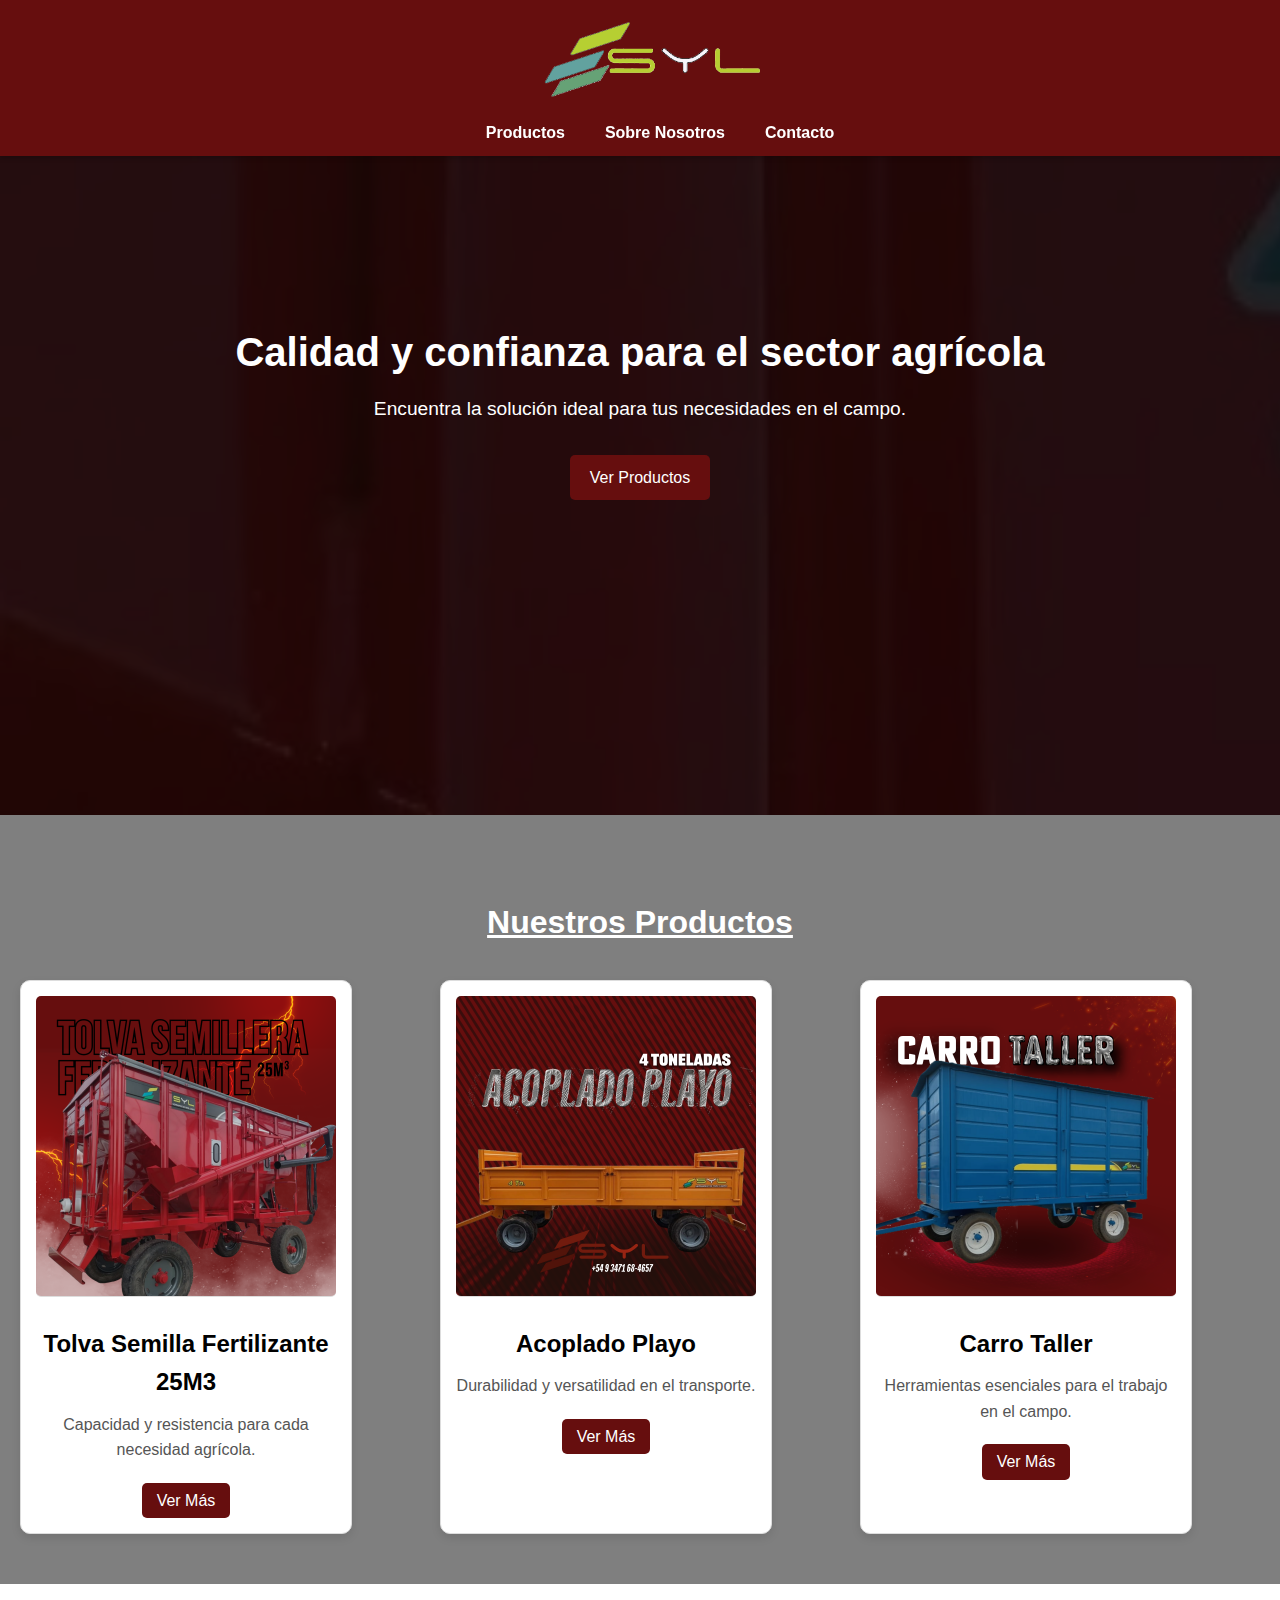
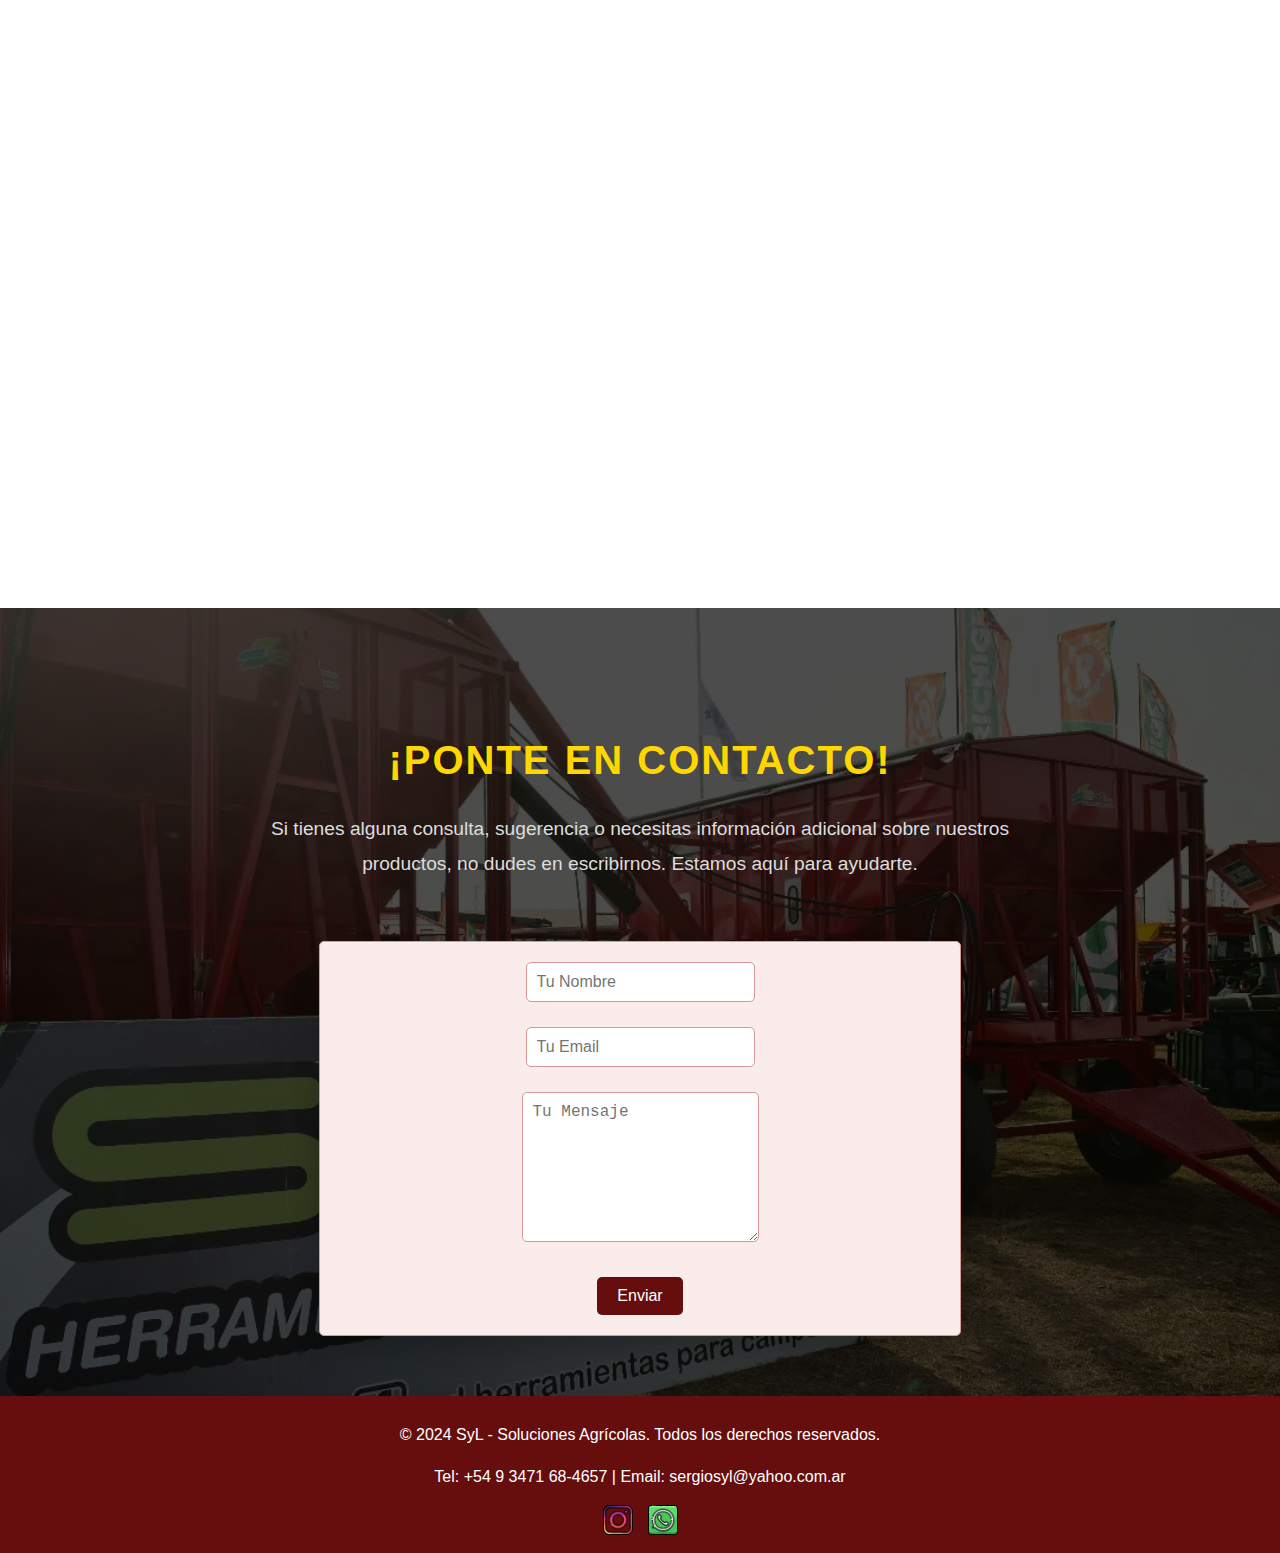
==== index.html @ 205b5274 "Subida inicial del proyecto SyL" ====
<!DOCTYPE html>
<html lang="es">
<head>
    <meta charset="UTF-8">
    <meta name="viewport" content="width=device-width, initial-scale=1.0">
    <meta name="description" content="SyL - Tolvas, acoplados e implementos agrícolas de calidad.">
    <title>SyL | Soluciones Agrícolas</title>
    <link rel="stylesheet" href="style.css">
    <script src="script.js"></script>
    <link href="https://fonts.googleapis.com/css2?family=Montserrat:wght@400;700&display=swap" rel="stylesheet">
    <link rel="icon" href="imagenes/logo sin eslogan updated.png">
</head>
<body>
    <header>
        <div class="logo">
            <img src="imagenes/logo sin eslogan updated.png " alt="Logo SyL">
            
        </div>
        <nav>
            <ul class="menu">
                <li><a href="#productos">Productos</a></li>
                <li><a href="#nosotros">Sobre Nosotros</a></li>
                <li><a href="#contacto">Contacto</a></li>
            </ul>
        </nav>
    </header>

    <main>
        <section class="hero">
            <div class="carousel">
                <div class="slide slide-1">
                    <img src="imagenes/447858697_2204219736592782_1710510644038111991_n.jpg" alt="Foto 1">
                </div>
                <div class="slide slide-2">
                    <img src="imagenes/447855898_2204219739926115_9024098357571400295_n.jpg" alt="Foto 2">
                </div>
                <div class="slide slide-3">
                    <img src="imagenes/447999689_2205602256454530_844255208107721396_n.jpg" alt="Foto 3">
                </div>
                <div class="slide slide-1">
                    <img src="imagenes/447858540_2204219733259449_5835948154978081371_n.jpg" alt="Foto 1">
                </div>
            </div>
            <div class="hero-text">
                <h2>Calidad y confianza para el sector agrícola</h2>
                <p>Encuentra la solución ideal para tus necesidades en el campo.</p>
                <a href="#productos" class="btn">Ver Productos</a>
            </div>
        </section>

        <section id="productos" class="productos">
            <h3>Nuestros Productos</h3>
            <div id="productos-grid"></div>
        </section>
        
        

        <section id="nosotros" class="sobre-nosotros">
            <div class="contenido">
                <div class="texto">
                    <h3>Sobre Nosotros</h3>
                    <p>
                        En <span class="highlight">SyL</span>, nos dedicamos a ofrecer 
                        <span class="highlight">maquinaria agrícola</span> de la más alta calidad 
                        para <span class="highlight">potenciar</span> la 
                        <span class="highlight">productividad</span> en el campo. Con años de 
                        <span class="highlight">experiencia</span> y un enfoque en la 
                        <span class="highlight">innovación</span>, somos aliados confiables para 
                        <span class="highlight">productores</span> de todo el país.
                    </p>
                </div>
                <div class="imagen">
                    <img src="imagenes/Sin título (10).png" alt="Equipo SyL">
                </div>
            </div>
        </section>
        
        
        

        <section id="contacto" class="contacto">
            <div class="texto">
                <h3>¡Ponte en Contacto!</h3>
                <p>
                    Si tienes alguna consulta, sugerencia o necesitas información adicional sobre nuestros 
                    productos, no dudes en escribirnos. Estamos aquí para ayudarte.
                </p>
            </div>
            <form action="#" method="post">
                <div class="input-group">
                    <input type="text" name="nombre" placeholder="Tu Nombre" required>
                </div>
                <div class="input-group">
                    <input type="email" name="email" placeholder="Tu Email" required>
                </div>
                <div class="input-group">
                    <textarea name="mensaje" placeholder="Tu Mensaje" required></textarea>
                </div>
                <button type="submit" class="btn">Enviar</button>
            </form>
        </section>
        
        
        
    </main>

    <footer>
        <p>© 2024 SyL - Soluciones Agrícolas. Todos los derechos reservados.</p>
        <p>Tel: +54 9 3471 68-4657 | Email: sergiosyl@yahoo.com.ar</p>
        <div class="social-icons">
            <a href="https://www.instagram.com/syl.implementos/" target="_blank" aria-label="Instagram">
                <img src="imagenes/instagram.png" alt="Instagram">
            </a>
            <a href="https://wa.link/dcjn58" target="_blank" aria-label="WhatsApp">
                <img src="imagenes/whatsapp.png" alt="WhatsApp">
            </a>
        </div>
    </footer>
    

    <script src="script.js"></script>
</body>
</html>
---- style.css ----
body {
    font-family: Arial, sans-serif;
    margin: 0;
    padding: 0;
    line-height: 1.6;
}

header {
    background-color: #2e7d32;
    color: white;
    display: flex;
    justify-content: space-between;
    align-items: center;
    padding: 10px 20px;
    position: fixed;
    top: 0;
    width: 100%;
    z-index: 1000;
    box-shadow: 0 2px 5px rgba(0, 0, 0, 0.2);
}

header .logo h1 {
    margin: 0;
    font-size: 1.8rem;
}

header nav ul {
    list-style: none;
    margin: 0;
    padding: 0;
    display: flex;
}

header nav ul li {
    margin: 0 10px;
}

header nav ul li a {
    color: white;
    text-decoration: none;
    font-weight: bold;
}

.hero {
    background: url('images/hero.jpg') no-repeat center center/cover;
    height: 80vh;
    color: white;
    display: flex;
    align-items: center;
    justify-content: center;
    text-align: center;
    padding: 0 20px;
}

.hero h2 {
    font-size: 2.5rem;
    color: black;
}

.hero p {
    font-size: 1.2rem;
    margin: 10px 0;
    color: black;
}

.btn {
    display: inline-block;
    padding: 10px 20px;
    background: #4caf50;
    color: white;
    text-decoration: none;
    border-radius: 5px;
    margin-top: 10px;
}

.productos, .sobre-nosotros, .contacto {
    padding: 50px 20px;
    text-align: center;
}

.productos-grid {
    display: flex;
    gap: 20px;
    flex-wrap: wrap;
    justify-content: center;
}

.producto {
    flex: 1;
    max-width: 300px;
    text-align: center;
}

footer {
    background-color: #1b5e20;
    color: white;
    text-align: center;
    padding: 10px 0;
}


@keyframes fadeIn {
    from {
        opacity: 0;
        transform: translateY(20px);
    }
    to {
        opacity: 1;
        transform: translateY(0);
    }
}

@keyframes pulse {
    0%, 100% {
        box-shadow: 0 0 0 rgba(0, 0, 0, 0);
    }
    50% {
        box-shadow: 0 0 15px rgba(0, 255, 0, 0.5);
    }
}


header {
    background-color: #2e7d32;
    color: white;
    display: flex;
    justify-content: space-between;
    align-items: center;
    padding: 10px 20px;
    position: fixed;
    top: 0;
    width: 100%;
    z-index: 1000;
    box-shadow: 0 2px 5px rgba(0, 0, 0, 0.2);
    animation: fadeIn 1s ease-in-out;
}


.hero h2 {
    animation: fadeIn 1.5s ease-in-out;
    
}


.btn {
    display: inline-block;
    padding: 10px 20px;
    background: #4caf50;
    color: white;
    text-decoration: none;
    border-radius: 5px;
    margin-top: 10px;
    transition: transform 0.3s ease, background-color 0.3s ease;
}

.btn:hover {
    background: #388e3c;
    transform: scale(1.1);
}


.producto {
    flex: 1;
    max-width: 300px;
    text-align: center;
    transition: transform 0.3s ease, box-shadow 0.3s ease;
}

.producto:hover {
    transform: scale(1.05);
    box-shadow: 0 5px 15px rgba(255, 255, 255, 0.2);
}


form input, form textarea {
    transition: box-shadow 0.3s ease;
}

form input:focus, form textarea:focus {
    box-shadow: 0 0 10px #fc0000;
    outline: none;
}

body {
    max-width: 100%;
    overflow-x: hidden;
}


@media (max-width: 768px) {
    header {
        flex-direction: column;
        padding: 20px;
    }

    header nav ul {
        flex-direction: column;
        align-items: center;
    }

    header nav ul li {
        margin: 5px 0;
    }

    .hero {
        height: 60vh;
        padding: 20px;
    }

    .hero h2 {
        font-size: 1.8rem;
    }

    .productos-grid {
        flex-direction: column;
        gap: 20px;
    }

    .producto {
        max-width: 90%;
        margin: 0 auto;
    }

    form input, form textarea {
        width: 100%;
    }
}


@media (max-width: 480px) {
    header {
        padding: 10px;
    }

    header .logo h1 {
        font-size: 1.5rem;
    }

    .hero h2 {
        font-size: 1.5rem;
    }

    .btn {
        font-size: 0.9rem;
        padding: 8px 15px;
    }

    footer {
        font-size: 0.8rem;
    }
}

.menu-toggle {
    display: none;
    background: none;
    border: none;
    color: white;
    font-size: 1.5rem;
    cursor: pointer;
    position: absolute;
    right: 20px;
    top: 15px;
    z-index: 1001;
}


nav ul.menu {
    display: flex;
    list-style: none;
    padding: 0;
    margin: 0;
}

@media (max-width: 768px) {
    .menu-toggle {
        display: block;
    }

    nav ul.menu {
        display: none;
        flex-direction: column;
        position: absolute;
        top: 60px;
        right: 20px;
        background-color: #2e7d32;
        border-radius: 8px;
        box-shadow: 0 4px 6px rgba(0, 0, 0, 0.2);
        padding: 10px;
        width: 200px;
        z-index: 1000;
    }

    nav ul.menu li {
        margin: 10px 0;
    }

    nav ul.menu a {
        color: white;
        text-decoration: none;
        font-weight: bold;
    }

    nav ul.menu.show {
        display: flex;
    }
}

header {
    background-color: #2e7d32;
    color: white;
    display: flex;
    justify-content: space-between;
    align-items: center;
    padding: 10px 20px;
    position: fixed;
    top: 0;
    width: 100%;
    z-index: 1000;
}


.menu-toggle {
    display: none;
    background: none;
    border: none;
    color: white;
    font-size: 1.8rem;
    cursor: pointer;
    position: absolute;
    right: 20px;
    top: 15px;
    z-index: 1001;
}


nav ul.menu {
    display: flex;
    list-style: none;
    padding: 0;
    margin: 0;
}

nav ul.menu li {
    margin: 0 15px;
}

nav ul.menu a {
    color: white;
    text-decoration: none;
    font-weight: bold;
}


@media (max-width: 768px) {
    .menu-toggle {
        display: block;
    }

    nav ul.menu {
        display: none;
        flex-direction: column;
        position: absolute;
        top: 60px;
        right: 20px;
        background-color: #2e7d32;
        border-radius: 8px;
        box-shadow: 0 4px 6px rgba(0, 0, 0, 0.2);
        padding: 10px;
        width: 200px;
        z-index: 1000;
    }

    nav ul.menu.show {
        display: flex;
    }

    nav ul.menu li {
        margin: 10px 0;
    }

    nav ul.menu a {
        color: white;
        text-decoration: none;
    }
}
.producto img {
    max-width: 100%; 
    height: auto;    
    border-radius: 5px;
}

body {
    margin: 0;
    font-family: Arial, sans-serif;
    line-height: 1.6;
    padding-top: 60px; 
}


header {
    background-color: #660E0E; 
    color: white;
    display: flex;
    justify-content: space-between;
    align-items: center;
    padding: 10px 20px;
    position: fixed;
    top: 0;
    width: 100%;
    z-index: 1000;
    box-shadow: 0 2px 5px rgba(0, 0, 0, 0.2);
}

header .logo h1 {
    margin: 0;
    font-size: 1.5rem;
}

header .logo p {
    margin: 0;
    font-size: 0.9rem;
}

.menu-toggle {
    display: none;
    background: none;
    border: none;
    color: white;
    font-size: 1.8rem;
    cursor: pointer;
}

nav ul.menu {
    display: flex;
    list-style: none;
    padding: 0;
    margin: 0;
}

nav ul.menu li {
    margin: 0 15px;
}

nav ul.menu a {
    color: white;
    text-decoration: none;
    font-weight: bold;
}


.animate-title {
    animation: fade-in-out 3s infinite;
}

@keyframes fade-in-out {
    0%, 100% {
        opacity: 1;
    }
    50% {
        opacity: 0.5;
    }
}


.hero {
    height: 90vh;
    background-color: #FDEDED; 
    text-align: center;
    display: flex;
    flex-direction: column;
    justify-content: center;
}

.hero .btn {
    background-color: #660E0E; 
    color: white;
    text-decoration: none;
    padding: 10px 20px;
    border-radius: 5px;
    transition: transform 0.3s ease, background-color 0.3s ease;
}

.hero .btn:hover {
    background-color: #8A1717; 
    transform: scale(1.05);
}


.productos .product {
    background-color: #FBECEC; 
    margin: 10px;
    padding: 15px;
    border: 1px solid #D99898;
    border-radius: 8px;
    text-align: center;
}

.productos .btn {
    background-color: #660E0E; 
    color: white;
    text-decoration: none;
    padding: 5px 15px;
    border-radius: 5px;
    transition: transform 0.3s ease, background-color 0.3s ease;
}

.productos .btn:hover {
    background-color: #8A1717; 
    transform: scale(1.1);
}


form input, form textarea {
    border: 1px solid #D99898;
    padding: 10px;
    border-radius: 5px;
    width: 100%;
    margin-bottom: 10px;
}

form button {
    background-color: #660E0E; 
    color: white;
    border: none;
    padding: 10px 20px;
    border-radius: 5px;
    cursor: pointer;
    transition: background-color 0.3s ease;
}

form button:hover {
    background-color: #8A1717; 
}


footer {
    background-color: #660E0E; 
    color: white;
    text-align: center;
    padding: 10px 0;
   
body {
    font-family: Arial, sans-serif;
    margin: 0;
    padding: 0;
    line-height: 1.6;
}

header {
    background-color: #2e7d32;
    color: white;
    display: flex;
    justify-content: space-between;
    align-items: center;
    padding: 10px 20px;
    position: fixed;
    top: 0;
    width: 100%;
    z-index: 1000;
    box-shadow: 0 2px 5px rgba(0, 0, 0, 0.2);
}

header .logo h1 {
    margin: 0;
    font-size: 1.8rem;
}

header nav ul {
    list-style: none;
    margin: 0;
    padding: 0;
    display: flex;
}

header nav ul li {
    margin: 0 10px;
}

header nav ul li a {
    color: white;
    text-decoration: none;
    font-weight: bold;
}

.hero {
    background: url('images/hero.jpg') no-repeat center center/cover;
    height: 80vh;
    color: white;
    display: flex;
    align-items: center;
    justify-content: center;
    text-align: center;
    padding: 0 20px;
}

.hero h2 {
    font-size: 2.5rem;
    color: black;
}

.hero p {
    font-size: 1.2rem;
    margin: 10px 0;
    color: black;
}

.btn {
    display: inline-block;
    padding: 10px 20px;
    background: #4caf50;
    color: white;
    text-decoration: none;
    border-radius: 5px;
    margin-top: 10px;
}

.productos, .sobre-nosotros, .contacto {
    padding: 50px 20px;
    text-align: center;
}

.productos-grid {
    display: flex;
    gap: 20px;
    flex-wrap: wrap;
    justify-content: center;
}

.producto {
    flex: 1;
    max-width: 300px;
    text-align: center;
}

footer {
    background-color: #1b5e20;
    color: white;
    text-align: center;
    padding: 10px 0;
}


@keyframes fadeIn {
    from {
        opacity: 0;
        transform: translateY(20px);
    }
    to {
        opacity: 1;
        transform: translateY(0);
    }
}

@keyframes pulse {
    0%, 100% {
        box-shadow: 0 0 0 rgba(0, 0, 0, 0);
    }
    50% {
        box-shadow: 0 0 15px rgba(0, 255, 0, 0.5);
    }
}


header {
    background-color: #2e7d32;
    color: white;
    display: flex;
    justify-content: space-between;
    align-items: center;
    padding: 10px 20px;
    position: fixed;
    top: 0;
    width: 100%;
    z-index: 1000;
    box-shadow: 0 2px 5px rgba(0, 0, 0, 0.2);
    animation: fadeIn 1s ease-in-out;
}


.hero h2 {
    animation: fadeIn 1.5s ease-in-out;
    
}


.btn {
    display: inline-block;
    padding: 10px 20px;
    background: #4caf50;
    color: white;
    text-decoration: none;
    border-radius: 5px;
    margin-top: 10px;
    transition: transform 0.3s ease, background-color 0.3s ease;
}

.btn:hover {
    background: #388e3c;
    transform: scale(1.1);
}


.producto {
    flex: 1;
    max-width: 300px;
    text-align: center;
    transition: transform 0.3s ease, box-shadow 0.3s ease;
}

.producto:hover {
    transform: scale(1.05);
    box-shadow: 0 5px 15px rgba(255, 255, 255, 0.2);
}


form input, form textarea {
    transition: box-shadow 0.3s ease;
}

form input:focus, form textarea:focus {
    box-shadow: 0 0 10px #fc0000;
    outline: none;
}

body {
    max-width: 100%;
    overflow-x: hidden;
}


@media (max-width: 768px) {
    header {
        flex-direction: column;
        padding: 20px;
    }

    header nav ul {
        flex-direction: column;
        align-items: center;
    }

    header nav ul li {
        margin: 5px 0;
    }

    .hero {
        height: 60vh;
        padding: 20px;
    }

    .hero h2 {
        font-size: 1.8rem;
    }

    .productos-grid {
        flex-direction: column;
        gap: 20px;
    }

    .producto {
        max-width: 90%;
        margin: 0 auto;
    }

    form input, form textarea {
        width: 100%;
    }
}


@media (max-width: 480px) {
    header {
        padding: 10px;
    }

    header .logo h1 {
        font-size: 1.5rem;
    }

    .hero h2 {
        font-size: 1.5rem;
    }

    .btn {
        font-size: 0.9rem;
        padding: 8px 15px;
    }

    footer {
        font-size: 0.8rem;
    }
}

.menu-toggle {
    display: none;
    background: none;
    border: none;
    color: white;
    font-size: 1.5rem;
    cursor: pointer;
    position: absolute;
    right: 20px;
    top: 15px;
    z-index: 1001;
}


nav ul.menu {
    display: flex;
    list-style: none;
    padding: 0;
    margin: 0;
}

@media (max-width: 768px) {
    .menu-toggle {
        display: block;
    }

    nav ul.menu {
        display: none;
        flex-direction: column;
        position: absolute;
        top: 60px;
        right: 20px;
        background-color: #2e7d32;
        border-radius: 8px;
        box-shadow: 0 4px 6px rgba(0, 0, 0, 0.2);
        padding: 10px;
        width: 200px;
        z-index: 1000;
    }

    nav ul.menu li {
        margin: 10px 0;
    }

    nav ul.menu a {
        color: white;
        text-decoration: none;
        font-weight: bold;
    }

    nav ul.menu.show {
        display: flex;
    }
}

header {
    background-color: #2e7d32;
    color: white;
    display: flex;
    justify-content: space-between;
    align-items: center;
    padding: 10px 20px;
    position: fixed;
    top: 0;
    width: 100%;
    z-index: 1000;
}


.menu-toggle {
    display: none;
    background: none;
    border: none;
    color: white;
    font-size: 1.8rem;
    cursor: pointer;
    position: absolute;
    right: 20px;
    top: 15px;
    z-index: 1001;
}


nav ul.menu {
    display: flex;
    list-style: none;
    padding: 0;
    margin: 0;
}

nav ul.menu li {
    margin: 0 15px;
}

nav ul.menu a {
    color: white;
    text-decoration: none;
    font-weight: bold;
}


@media (max-width: 768px) {
    .menu-toggle {
        display: block;
    }

    nav ul.menu {
        display: none;
        flex-direction: column;
        position: absolute;
        top: 60px;
        right: 20px;
        background-color: #2e7d32;
        border-radius: 8px;
        box-shadow: 0 4px 6px rgba(0, 0, 0, 0.2);
        padding: 10px;
        width: 200px;
        z-index: 1000;
    }

    nav ul.menu.show {
        display: flex;
    }

    nav ul.menu li {
        margin: 10px 0;
    }

    nav ul.menu a {
        color: white;
        text-decoration: none;
    }
}
.producto img {
    max-width: 100%; 
    height: auto;    
    border-radius: 5px;
}

body {
    margin: 0;
    font-family: Arial, sans-serif;
    line-height: 1.6;
    padding-top: 60px; 
}


header {
    background-color: #660E0E; 
    color: white;
    display: flex;
    justify-content: space-between;
    align-items: center;
    padding: 10px 20px;
    position: fixed;
    top: 0;
    width: 100%;
    z-index: 1000;
    box-shadow: 0 2px 5px rgba(0, 0, 0, 0.2);
}

header .logo h1 {
    margin: 0;
    font-size: 1.5rem;
}

header .logo p {
    margin: 0;
    font-size: 0.9rem;
}

.menu-toggle {
    display: none;
    background: none;
    border: none;
    color: white;
    font-size: 1.8rem;
    cursor: pointer;
}

nav ul.menu {
    display: flex;
    list-style: none;
    padding: 0;
    margin: 0;
}

nav ul.menu li {
    margin: 0 15px;
}

nav ul.menu a {
    color: white;
    text-decoration: none;
    font-weight: bold;
}


.animate-title {
    animation: fade-in-out 3s infinite;
}

@keyframes fade-in-out {
    0%, 100% {
        opacity: 1;
    }
    50% {
        opacity: 0.5;
    }
}


.hero {
    height: 90vh;
    background-color: #FDEDED; 
    text-align: center;
    display: flex;
    flex-direction: column;
    justify-content: center;
}

.hero .btn {
    background-color: #660E0E; 
    color: white;
    text-decoration: none;
    padding: 10px 20px;
    border-radius: 5px;
    transition: transform 0.3s ease, background-color 0.3s ease;
}

.hero .btn:hover {
    background-color: #8A1717; 
    transform: scale(1.05);
}


.productos .product {
    background-color: #FBECEC; 
    margin: 10px;
    padding: 15px;
    border: 1px solid #D99898;
    border-radius: 8px;
    text-align: center;
}

.productos .btn {
    background-color: #660E0E; 
    color: white;
    text-decoration: none;
    padding: 5px 15px;
    border-radius: 5px;
    transition: transform 0.3s ease, background-color 0.3s ease;
}

.productos .btn:hover {
    background-color: #8A1717; 
    transform: scale(1.1);
}


form input, form textarea {
    border: 1px solid #D99898;
    padding: 10px;
    border-radius: 5px;
    width: 100%;
    margin-bottom: 10px;
}

form button {
    background-color: #660E0E; 
    color: white;
    border: none;
    padding: 10px 20px;
    border-radius: 5px;
    cursor: pointer;
    transition: background-color 0.3s ease;
}

form button:hover {
    background-color: #8A1717; 
}


footer {
    background-color: #660E0E; 
    color: white;
    text-align: center;
    padding: 10px 0;
   
    bottom: 0;
    width: 100%;
}


@media (max-width: 768px) {
    .menu-toggle {
        display: block;
    }

    nav ul.menu {
        display: none;
        flex-direction: column;
        position: absolute;
        top: 60px;
        right: 20px;
        background-color: #660E0E;
        padding: 10px;
        border-radius: 8px;
    }

    nav ul.menu.show {
        display: flex;
    }
}
header {
    background-color: #660E0E; 
    color: white;
    display: flex;
    flex-direction: column; 
    align-items: center; 
    padding: 10px 20px;
    position: fixed;
    top: 0;
    width: 100%;
    z-index: 1000;
    box-shadow: 0 2px 5px rgba(0, 0, 0, 0.2);
}

header .logo {
    text-align: center; 
}

header .logo h1 {
    margin: 0;
    font-size: 1.5rem;
}

header .logo p {
    margin: 0;
    font-size: 0.9rem;
}

nav ul.menu {
    display: flex;
    justify-content: center; 
    list-style: none;
    padding: 0;
    margin: 10px 0 0 0; 
    gap: 20px; 
}

nav ul.menu li {
    margin: 0;
}

nav ul.menu a {
    color: white;
    text-decoration: none;
    font-weight: bold;
    padding: 5px 10px;
    border-radius: 5px;
    transition: background-color 0.3s ease;
}

nav ul.menu a:hover {
    background-color: rgba(255, 255, 255, 0.2); 
}


.menu-toggle {
    display: none;
    background: none;
    border: none;
    color: white;
    font-size: 1.8rem;
    cursor: pointer;
    margin-top: 10px;
}


@media (max-width: 768px) {
    nav ul.menu {
        display: none;
        flex-direction: column;
        background-color: #660E0E;
        position: absolute;
        top: 60px;
        left: 50%;
        transform: translateX(-50%);
        padding: 10px;
        border-radius: 8px;
    }

    nav ul.menu.show {
        display: flex;
    }

    nav ul.menu li {
        margin: 10px 0;
    }

    .menu-toggle {
        display: block;
    }
}
.hero {
    padding-top: 5px; 
}
.sobre-nosotros h3, 
.sobre-nosotros p {
    font-family: 'Montserrat', sans-serif; 
    padding-left: 20%;
    padding-right: 20%;
}
.social-icons {
    margin-top: 10px;
    display: flex;
    justify-content: center;
    gap: 15px;
}

.social-icons a img {
    width: 30px;
    height: 30px;
    transition: transform 0.3s ease, opacity 0.3s ease;
}

.social-icons a img:hover {
    transform: scale(1.2);
    opacity: 0.8;
}
.logo img {
    height: 100px; 
    margin-right: 10px; 
    vertical-align: middle; 
}

.logo {
    display: flex;
    align-items: center; 
    gap: 10px; 
    text-align: center;
}
.logo p{
    font-weight: bolder;
}
@keyframes hero-background {
    0% {
        background-color: #FDEDED; 
    }
    50% {
        background-color: #FBECEC; 
    }
    100% {
        background-color: #FDEDED; 
    }
}

@keyframes hero-text-move {
    0%, 100% {
        transform: translateY(0); 
    }
    50% {
        transform: translateY(-10px); 
    }
}

.hero {
    height: 90vh;
    background-color: #FDEDED;
    text-align: center;
    display: flex;
    flex-direction: column;
    justify-content: center;
    animation: hero-background 6s infinite; 
}

.hero h2 {
    animation: hero-text-move 3s infinite ease-in-out; 
}

.hero .btn {
    background-color: #660E0E; 
    color: white;
    text-decoration: none;
    padding: 10px 20px;
    border-radius: 5px;
    margin-top: 20px;
    transition: transform 0.3s ease, background-color 0.3s ease;
}

.hero .btn:hover {
    background-color: #8A1717; 
    transform: scale(1.05);
}
.contacto form {
    width: 50%; 
    margin: 0 auto; 
    padding: 20px; 
    border: 1px solid #D99898; 
    border-radius: 5px; 
    background-color: #FBECEC; 
}
.contacto h1{
    text-decoration: underline;
    
}

.hero {
    position: relative;
    height: 90vh;
    overflow: hidden; 
    display: flex;
    align-items: center;
    justify-content: center;
    text-align: center;
    color: white;
}

.carousel {
    position: absolute;
    top: 0;
    left: 0;
    width: 100%;
    height: 100%;
    display: flex;
    animation: slide 12s infinite; 
}

.slide {
    min-width: 100%;
    height: 100%;
    transition: transform 0.5s ease;
}

.slide img {
    width: 100%;
    height: 100%;
    object-fit: cover; 
}


.hero-text {
    position: relative;
    z-index: 1; 
}

.hero-text h2 {
    margin: 0;
    font-size: 2.5rem;
    animation: hero-text-move 3s infinite ease-in-out; 
}

.hero-text p {
    margin-top: 10px;
    font-size: 1.2rem;
}


.hero .btn {
    margin-top: 20px;
    background-color: #660E0E;
    color: white;
    text-decoration: none;
    padding: 10px 20px;
    border-radius: 5px;
    transition: transform 0.3s ease, background-color 0.3s ease;
}

.hero .btn:hover {
    background-color: #8A1717;
    transform: scale(1.05);
}


@keyframes slide {
    0%, 33.33% {
        transform: translateX(0); 
    }
    33.34%, 66.66% {
        transform: translateX(-100%); 
    }
    66.67%, 100% {
        transform: translateX(-200%); 
    }
}

.hero {
    position: relative;
    height: 90vh;
    overflow: hidden; 
    display: flex;
    align-items: center;
    justify-content: center;
    text-align: center;
    color: white;
}

.carousel {
    position: absolute;
    top: 0;
    left: 0;
    width: 300%; 
    height: 100%;
    display: flex;
    animation: slide-left 12s infinite; 
}

.slide {
    width: 100%;
    height: 100%;
    flex-shrink: 0; 
    transition: transform 0.5s ease;
}

.slide img {
    width: 100%;
    height: 100%;
    object-fit: cover; 
}


.hero-text {
    position: relative;
    z-index: 1; 
}

.hero-text h2 {
    margin: 0;
    font-size: 2.5rem;
    animation: hero-text-move 3s infinite ease-in-out; 
}

.hero-text p {
    margin-top: 10px;
    font-size: 1.2rem;
}


.hero .btn {
    margin-top: 20px;
    background-color: #660E0E;
    color: white;
    text-decoration: none;
    padding: 10px 20px;
    border-radius: 5px;
    transition: transform 0.3s ease, background-color 0.3s ease;
}

.hero .btn:hover {
    background-color: #8A1717;
    transform: scale(1.05);
}


.hero {
    position: relative;
    height: 90vh;
    overflow: hidden; 
    display: flex;
    align-items: center;
    justify-content: center;
    text-align: center;
    color: white;
}

.carousel {
    position: absolute;
    top: 0;
    left: 0;
    width: 300%; 
    height: 100%;
    display: flex;
    animation: slide-left 12s infinite; 
}

.slide {
    width: 100%;
    height: 100%;
    flex-shrink: 0; 
    background-size: cover; 
    background-repeat: repeat-x; 
}

.slide-1 {
    background-image: url("imagenes/foto1.jpg");
}

.slide-2 {
    background-image: url("imagenes/foto2.jpg");
}

.slide-3 {
    background-image: url("imagenes/foto3.jpg");
}


.hero-text {
    position: relative;
    z-index: 1; 
}

.hero-text h2 {
    margin: 0;
    font-size: 2.5rem;
    animation: hero-text-move 3s infinite ease-in-out; 
}

.hero-text p {
    margin-top: 10px;
    font-size: 1.2rem;
}

.hero .btn {
    margin-top: 20px;
    background-color: #660E0E;
    color: white;
    text-decoration: none;
    padding: 10px 20px;
    border-radius: 5px;
    transition: transform 0.3s ease, background-color 0.3s ease;
}

.hero .btn:hover {
    background-color: #8A1717;
    transform: scale(1.05);
}


.hero {
    position: relative;
    height: 90vh;
    overflow: hidden; 
    display: flex;
    align-items: center;
    justify-content: center;
    text-align: center;
    color: white;
}

.carousel {
    position: absolute;
    top: 0;
    left: 0;
    width: 300%; 
    height: 100%;
    display: flex;
    animation: slide-left 12s infinite; 
}

.slide {
    width: 100%;
    height: 100%;
    flex-shrink: 0; 
    background-size: cover; 
    background-repeat: repeat-x; 
}

.slide-1 {
    background-image: url("imagenes/foto1.jpg");
}

.slide-2 {
    background-image: url("imagenes/foto2.jpg");
}

.slide-3 {
    background-image: url("imagenes/foto3.jpg");
}


.hero-text {
    position: relative;
    z-index: 1; 
}

.hero-text h2 {
    margin: 0;
    font-size: 2.5rem;
    animation: hero-text-move 3s infinite ease-in-out; 
    color: white;
}

.hero-text p {
    margin-top: 10px;
    font-size: 1.2rem;
    color: white;
}

.hero .btn {
    margin-top: 20px;
    background-color: #660E0E;
    color: white;
    text-decoration: none;
    padding: 10px 20px;
    border-radius: 5px;
    transition: transform 0.3s ease, background-color 0.3s ease;
}

.hero .btn:hover {
    background-color: #8A1717;
    transform: scale(1.05);
}


.carousel {
    position: absolute;
    top: 0;
    left: 0;
    width: 400%; 
    height: 100%;
    display: flex;
    animation: slide-left 40s infinite linear; 
    opacity: 30;
}

.slide {
    width: 100%;
    height: 100%;
    flex-shrink: 0;
    background-size: cover;
    
}

.slide-1 {
    background-image: url("imagenes/foto1.jpg");
}

.slide-2 {
    background-image: url("imagenes/foto2.jpg");
}

.slide-3 {
    background-image: url("imagenes/foto3.jpg");
}


@keyframes slide-left {
    0% {
        transform: translateX(0); 
    }
    25% {
        transform: translateX(-100%); 
    }
    50% {
        transform: translateX(-200%); 
    }
    75% {
        transform: translateX(-300%); 
    }
    100% {
        transform: translateX(-400%); 
    }
}

.carousel::before {
    content: '';
    position: absolute;
    top: 0;
    left: 0;
    width: 500%;
    height: 100%;
    background-color: rgba(0, 0, 0, 0.8); 
    z-index: 1; 
}


.hero-text {
    position: relative;
    z-index: 2; 
    
}

.productos {
    background-image: url('imagenes/blue_Grunge_halftone_detailed_texture_background.jpg'); 
    background-size: cover; 
    background-position: center; 
    background-repeat: no-repeat; 
    padding: 50px 20px; 
    color: white; 
    
}
.producto{
    border: 1px solid white;
    border-radius: 3px;
    padding: 10px;
}

.contacto form {
    width: 50%; 
    margin: 0 auto; 
    padding: 20px; 
    border: 1px solid #D99898; 
    border-radius: 5px; 
    background-color: #FBECEC; 
    padding: 20px; 
}

@keyframes fadeInOut {
    0%, 100% {
        opacity: 1;
    }
    50% {
        opacity: 0.5;
    }
}

@keyframes slideInLeft {
    0% {
        transform: translateX(-100%);
        opacity: 0;
    }
    50% {
        opacity: 1;
    }
    100% {
        transform: translateX(0);
    }
}

@keyframes slideInRight {
    0% {
        transform: translateX(100%);
        opacity: 0;
    }
    50% {
        opacity: 1;
    }
    100% {
        transform: translateX(0);
    }
}


.sobre-nosotros h1 {
    animation: fadeInOut 5s infinite;
}

.sobre-nosotros p {
    animation: slideInLeft 5s infinite;
}

@keyframes fadeInOut {
    0%, 100% {
        opacity: 1;
    }
    50% {
        opacity: 0.5;
    }
}

@keyframes slideInLeft {
    0% {
        transform: translateX(-100%);
        opacity: 0;
    }
    50% {
        opacity: 1;
    }
    100% {
        transform: translateX(0);
    }
}

@keyframes slideInRight {
    0% {
        transform: translateX(100%);
        opacity: 0;
    }
    50% {
        opacity: 1;
    }
    100% {
        transform: translateX(0);
    }
}


.sobre-nosotros h1 {
    animation: fadeInOut 5s infinite;
}

.sobre-nosotros p {
    animation: slideInLeft 5s infinite;
}

body {
    font-family: Arial, sans-serif;
    margin: 0;
    padding: 0;
    line-height: 1.6;
}

header {
    background-color: #2e7d32;
    color: white;
    display: flex;
    justify-content: space-between;
    align-items: center;
    padding: 10px 20px;
    position: fixed;
    top: 0;
    width: 100%;
    z-index: 1000;
    box-shadow: 0 2px 5px rgba(0, 0, 0, 0.2);
}

header .logo h1 {
    margin: 0;
    font-size: 1.8rem;
}

header nav ul {
    list-style: none;
    margin: 0;
    padding: 0;
    display: flex;
}

header nav ul li {
    margin: 0 10px;
}

header nav ul li a {
    color: white;
    text-decoration: none;
    font-weight: bold;
}

.hero {
    background: url('images/hero.jpg') no-repeat center center/cover;
    height: 80vh;
    color: white;
    display: flex;
    align-items: center;
    justify-content: center;
    text-align: center;
    padding: 0 20px;
}

.hero h2 {
    font-size: 2.5rem;
    color: black;
}

.hero p {
    font-size: 1.2rem;
    margin: 10px 0;
    color: black;
}

.btn {
    display: inline-block;
    padding: 10px 20px;
    background: #4caf50;
    color: white;
    text-decoration: none;
    border-radius: 5px;
    margin-top: 10px;
}

.productos, .sobre-nosotros, .contacto {
    padding: 50px 20px;
    text-align: center;
}

.productos-grid {
    display: flex;
    gap: 20px;
    flex-wrap: wrap;
    justify-content: center;
}

.producto {
    flex: 1;
    max-width: 300px;
    text-align: center;
}

footer {
    background-color: #1b5e20;
    color: white;
    text-align: center;
    padding: 10px 0;
}


@keyframes fadeIn {
    from {
        opacity: 0;
        transform: translateY(20px);
    }
    to {
        opacity: 1;
        transform: translateY(0);
    }
}

@keyframes pulse {
    0%, 100% {
        box-shadow: 0 0 0 rgba(0, 0, 0, 0);
    }
    50% {
        box-shadow: 0 0 15px rgba(0, 255, 0, 0.5);
    }
}


header {
    background-color: #2e7d32;
    color: white;
    display: flex;
    justify-content: space-between;
    align-items: center;
    padding: 10px 20px;
    position: fixed;
    top: 0;
    width: 100%;
    z-index: 1000;
    box-shadow: 0 2px 5px rgba(0, 0, 0, 0.2);
    animation: fadeIn 1s ease-in-out;
}


.hero h2 {
    animation: fadeIn 1.5s ease-in-out;
    
}


.btn {
    display: inline-block;
    padding: 10px 20px;
    background: #4caf50;
    color: white;
    text-decoration: none;
    border-radius: 5px;
    margin-top: 10px;
    transition: transform 0.3s ease, background-color 0.3s ease;
}

.btn:hover {
    background: #388e3c;
    transform: scale(1.1);
}


.producto {
    flex: 1;
    max-width: 300px;
    text-align: center;
    transition: transform 0.3s ease, box-shadow 0.3s ease;
}

.producto:hover {
    transform: scale(1.05);
    box-shadow: 0 5px 15px rgba(255, 255, 255, 0.2);
}


form input, form textarea {
    transition: box-shadow 0.3s ease;
}

form input:focus, form textarea:focus {
    box-shadow: 0 0 10px #fc0000;
    outline: none;
}

body {
    max-width: 100%;
    overflow-x: hidden;
}


@media (max-width: 768px) {
    header {
        flex-direction: column;
        padding: 20px;
    }

    header nav ul {
        flex-direction: column;
        align-items: center;
    }

    header nav ul li {
        margin: 5px 0;
    }

    .hero {
        height: 60vh;
        padding: 20px;
    }

    .hero h2 {
        font-size: 1.8rem;
    }

    .productos-grid {
        flex-direction: column;
        gap: 20px;
    }

    .producto {
        max-width: 90%;
        margin: 0 auto;
    }

    form input, form textarea {
        width: 100%;
    }
}


@media (max-width: 480px) {
    header {
        padding: 10px;
    }

    header .logo h1 {
        font-size: 1.5rem;
    }

    .hero h2 {
        font-size: 1.5rem;
    }

    .btn {
        font-size: 0.9rem;
        padding: 8px 15px;
    }

    footer {
        font-size: 0.8rem;
    }
}

.menu-toggle {
    display: none;
    background: none;
    border: none;
    color: white;
    font-size: 1.5rem;
    cursor: pointer;
    position: absolute;
    right: 20px;
    top: 15px;
    z-index: 1001;
}


nav ul.menu {
    display: flex;
    list-style: none;
    padding: 0;
    margin: 0;
}

@media (max-width: 768px) {
    .menu-toggle {
        display: block;
    }

    nav ul.menu {
        display: none;
        flex-direction: column;
        position: absolute;
        top: 60px;
        right: 20px;
        background-color: #2e7d32;
        border-radius: 8px;
        box-shadow: 0 4px 6px rgba(0, 0, 0, 0.2);
        padding: 10px;
        width: 200px;
        z-index: 1000;
    }

    nav ul.menu li {
        margin: 10px 0;
    }

    nav ul.menu a {
        color: white;
        text-decoration: none;
        font-weight: bold;
    }

    nav ul.menu.show {
        display: flex;
    }
}

header {
    background-color: #2e7d32;
    color: white;
    display: flex;
    justify-content: space-between;
    align-items: center;
    padding: 10px 20px;
    position: fixed;
    top: 0;
    width: 100%;
    z-index: 1000;
}


.menu-toggle {
    display: none;
    background: none;
    border: none;
    color: white;
    font-size: 1.8rem;
    cursor: pointer;
    position: absolute;
    right: 20px;
    top: 15px;
    z-index: 1001;
}


nav ul.menu {
    display: flex;
    list-style: none;
    padding: 0;
    margin: 0;
}

nav ul.menu li {
    margin: 0 15px;
}

nav ul.menu a {
    color: white;
    text-decoration: none;
    font-weight: bold;
}


@media (max-width: 768px) {
    .menu-toggle {
        display: block;
    }

    nav ul.menu {
        display: none;
        flex-direction: column;
        position: absolute;
        top: 60px;
        right: 20px;
        background-color: #2e7d32;
        border-radius: 8px;
        box-shadow: 0 4px 6px rgba(0, 0, 0, 0.2);
        padding: 10px;
        width: 200px;
        z-index: 1000;
    }

    nav ul.menu.show {
        display: flex;
    }

    nav ul.menu li {
        margin: 10px 0;
    }

    nav ul.menu a {
        color: white;
        text-decoration: none;
    }
}
.producto img {
    max-width: 100%; 
    height: auto;    
    border-radius: 5px;
}

body {
    margin: 0;
    font-family: Arial, sans-serif;
    line-height: 1.6;
    padding-top: 60px; 
}


header {
    background-color: #660E0E; 
    color: white;
    display: flex;
    justify-content: space-between;
    align-items: center;
    padding: 10px 20px;
    position: fixed;
    top: 0;
    width: 100%;
    z-index: 1000;
    box-shadow: 0 2px 5px rgba(0, 0, 0, 0.2);
}

header .logo h1 {
    margin: 0;
    font-size: 1.5rem;
}

header .logo p {
    margin: 0;
    font-size: 0.9rem;
}

.menu-toggle {
    display: none;
    background: none;
    border: none;
    color: white;
    font-size: 1.8rem;
    cursor: pointer;
}

nav ul.menu {
    display: flex;
    list-style: none;
    padding: 0;
    margin: 0;
}

nav ul.menu li {
    margin: 0 15px;
}

nav ul.menu a {
    color: white;
    text-decoration: none;
    font-weight: bold;
}


.animate-title {
    animation: fade-in-out 3s infinite;
}

@keyframes fade-in-out {
    0%, 100% {
        opacity: 1;
    }
    50% {
        opacity: 0.5;
    }
}


.hero {
    height: 90vh;
    background-color: #FDEDED; 
    text-align: center;
    display: flex;
    flex-direction: column;
    justify-content: center;
}

.hero .btn {
    background-color: #660E0E; 
    color: white;
    text-decoration: none;
    padding: 10px 20px;
    border-radius: 5px;
    transition: transform 0.3s ease, background-color 0.3s ease;
}

.hero .btn:hover {
    background-color: #8A1717; 
    transform: scale(1.05);
}


.productos .product {
    background-color: #FBECEC; 
    margin: 10px;
    padding: 15px;
    border: 1px solid #D99898;
    border-radius: 8px;
    text-align: center;
}

.productos .btn {
    background-color: #660E0E; 
    color: white;
    text-decoration: none;
    padding: 5px 15px;
    border-radius: 5px;
    transition: transform 0.3s ease, background-color 0.3s ease;
}

.productos .btn:hover {
    background-color: #8A1717; 
    transform: scale(1.1);
}


form input, form textarea {
    border: 1px solid #D99898;
    padding: 10px;
    border-radius: 5px;
    width: 100%;
    margin-bottom: 10px;
}

form button {
    background-color: #660E0E; 
    color: white;
    border: none;
    padding: 10px 20px;
    border-radius: 5px;
    cursor: pointer;
    transition: background-color 0.3s ease;
}

form button:hover {
    background-color: #8A1717; 
}


footer {
    background-color: #660E0E; 
    color: white;
    text-align: center;
    padding: 10px 0;
   
body {
    font-family: Arial, sans-serif;
    margin: 0;
    padding: 0;
    line-height: 1.6;
}

header {
    background-color: #2e7d32;
    color: white;
    display: flex;
    justify-content: space-between;
    align-items: center;
    padding: 10px 20px;
    position: fixed;
    top: 0;
    width: 100%;
    z-index: 1000;
    box-shadow: 0 2px 5px rgba(0, 0, 0, 0.2);
}

header .logo h1 {
    margin: 0;
    font-size: 1.8rem;
}

header nav ul {
    list-style: none;
    margin: 0;
    padding: 0;
    display: flex;
}

header nav ul li {
    margin: 0 10px;
}

header nav ul li a {
    color: white;
    text-decoration: none;
    font-weight: bold;
}

.hero {
    background: url('images/hero.jpg') no-repeat center center/cover;
    height: 80vh;
    color: white;
    display: flex;
    align-items: center;
    justify-content: center;
    text-align: center;
    padding: 0 20px;
}

.hero h2 {
    font-size: 2.5rem;
    color: black;
}

.hero p {
    font-size: 1.2rem;
    margin: 10px 0;
    color: black;
}

.btn {
    display: inline-block;
    padding: 10px 20px;
    background: #4caf50;
    color: white;
    text-decoration: none;
    border-radius: 5px;
    margin-top: 10px;
}

.productos, .sobre-nosotros, .contacto {
    padding: 50px 20px;
    text-align: center;
}

.productos-grid {
    display: flex;
    gap: 20px;
    flex-wrap: wrap;
    justify-content: center;
}

.producto {
    flex: 1;
    max-width: 300px;
    text-align: center;
}

footer {
    background-color: #1b5e20;
    color: white;
    text-align: center;
    padding: 10px 0;
}


@keyframes fadeIn {
    from {
        opacity: 0;
        transform: translateY(20px);
    }
    to {
        opacity: 1;
        transform: translateY(0);
    }
}

@keyframes pulse {
    0%, 100% {
        box-shadow: 0 0 0 rgba(0, 0, 0, 0);
    }
    50% {
        box-shadow: 0 0 15px rgba(0, 255, 0, 0.5);
    }
}


header {
    background-color: #2e7d32;
    color: white;
    display: flex;
    justify-content: space-between;
    align-items: center;
    padding: 10px 20px;
    position: fixed;
    top: 0;
    width: 100%;
    z-index: 1000;
    box-shadow: 0 2px 5px rgba(0, 0, 0, 0.2);
    animation: fadeIn 1s ease-in-out;
}


.hero h2 {
    animation: fadeIn 1.5s ease-in-out;
    
}


.btn {
    display: inline-block;
    padding: 10px 20px;
    background: #4caf50;
    color: white;
    text-decoration: none;
    border-radius: 5px;
    margin-top: 10px;
    transition: transform 0.3s ease, background-color 0.3s ease;
}

.btn:hover {
    background: #388e3c;
    transform: scale(1.1);
}


.producto {
    flex: 1;
    max-width: 300px;
    text-align: center;
    transition: transform 0.3s ease, box-shadow 0.3s ease;
}

.producto:hover {
    transform: scale(1.05);
    box-shadow: 0 5px 15px rgba(255, 255, 255, 0.2);
}


form input, form textarea {
    transition: box-shadow 0.3s ease;
}

form input:focus, form textarea:focus {
    box-shadow: 0 0 10px #fc0000;
    outline: none;
}

body {
    max-width: 100%;
    overflow-x: hidden;
}


@media (max-width: 768px) {
    header {
        flex-direction: column;
        padding: 20px;
    }

    header nav ul {
        flex-direction: column;
        align-items: center;
    }

    header nav ul li {
        margin: 5px 0;
    }

    .hero {
        height: 60vh;
        padding: 20px;
    }

    .hero h2 {
        font-size: 1.8rem;
    }

    .productos-grid {
        flex-direction: column;
        gap: 20px;
    }

    .producto {
        max-width: 90%;
        margin: 0 auto;
    }

    form input, form textarea {
        width: 100%;
    }
}


@media (max-width: 480px) {
    header {
        padding: 10px;
    }

    header .logo h1 {
        font-size: 1.5rem;
    }

    .hero h2 {
        font-size: 1.5rem;
    }

    .btn {
        font-size: 0.9rem;
        padding: 8px 15px;
    }

    footer {
        font-size: 0.8rem;
    }
}

.menu-toggle {
    display: none;
    background: none;
    border: none;
    color: white;
    font-size: 1.5rem;
    cursor: pointer;
    position: absolute;
    right: 20px;
    top: 15px;
    z-index: 1001;
}


nav ul.menu {
    display: flex;
    list-style: none;
    padding: 0;
    margin: 0;
}

@media (max-width: 768px) {
    .menu-toggle {
        display: block;
    }

    nav ul.menu {
        display: none;
        flex-direction: column;
        position: absolute;
        top: 60px;
        right: 20px;
        background-color: #2e7d32;
        border-radius: 8px;
        box-shadow: 0 4px 6px rgba(0, 0, 0, 0.2);
        padding: 10px;
        width: 200px;
        z-index: 1000;
    }

    nav ul.menu li {
        margin: 10px 0;
    }

    nav ul.menu a {
        color: white;
        text-decoration: none;
        font-weight: bold;
    }

    nav ul.menu.show {
        display: flex;
    }
}

header {
    background-color: #2e7d32;
    color: white;
    display: flex;
    justify-content: space-between;
    align-items: center;
    padding: 10px 20px;
    position: fixed;
    top: 0;
    width: 100%;
    z-index: 1000;
}


.menu-toggle {
    display: none;
    background: none;
    border: none;
    color: white;
    font-size: 1.8rem;
    cursor: pointer;
    position: absolute;
    right: 20px;
    top: 15px;
    z-index: 1001;
}


nav ul.menu {
    display: flex;
    list-style: none;
    padding: 0;
    margin: 0;
}

nav ul.menu li {
    margin: 0 15px;
}

nav ul.menu a {
    color: white;
    text-decoration: none;
    font-weight: bold;
}


@media (max-width: 768px) {
    .menu-toggle {
        display: block;
    }

    nav ul.menu {
        display: none;
        flex-direction: column;
        position: absolute;
        top: 60px;
        right: 20px;
        background-color: #2e7d32;
        border-radius: 8px;
        box-shadow: 0 4px 6px rgba(0, 0, 0, 0.2);
        padding: 10px;
        width: 200px;
        z-index: 1000;
    }

    nav ul.menu.show {
        display: flex;
    }

    nav ul.menu li {
        margin: 10px 0;
    }

    nav ul.menu a {
        color: white;
        text-decoration: none;
    }
}
.producto img {
    max-width: 100%; 
    height: auto;    
    border-radius: 5px;
}

body {
    margin: 0;
    font-family: Arial, sans-serif;
    line-height: 1.6;
    padding-top: 60px; 
}


header {
    background-color: #660E0E; 
    color: white;
    display: flex;
    justify-content: space-between;
    align-items: center;
    padding: 10px 20px;
    position: fixed;
    top: 0;
    width: 100%;
    z-index: 1000;
    box-shadow: 0 2px 5px rgba(0, 0, 0, 0.2);
}

header .logo h1 {
    margin: 0;
    font-size: 1.5rem;
}

header .logo p {
    margin: 0;
    font-size: 0.9rem;
}

.menu-toggle {
    display: none;
    background: none;
    border: none;
    color: white;
    font-size: 1.8rem;
    cursor: pointer;
}

nav ul.menu {
    display: flex;
    list-style: none;
    padding: 0;
    margin: 0;
}

nav ul.menu li {
    margin: 0 15px;
}

nav ul.menu a {
    color: white;
    text-decoration: none;
    font-weight: bold;
}


.animate-title {
    animation: fade-in-out 3s infinite;
}

@keyframes fade-in-out {
    0%, 100% {
        opacity: 1;
    }
    50% {
        opacity: 0.5;
    }
}


.hero {
    height: 90vh;
    background-color: #FDEDED; 
    text-align: center;
    display: flex;
    flex-direction: column;
    justify-content: center;
}

.hero .btn {
    background-color: #660E0E; 
    color: white;
    text-decoration: none;
    padding: 10px 20px;
    border-radius: 5px;
    transition: transform 0.3s ease, background-color 0.3s ease;
}

.hero .btn:hover {
    background-color: #8A1717; 
    transform: scale(1.05);
}


.productos .product {
    background-color: #FBECEC; 
    margin: 10px;
    padding: 15px;
    border: 1px solid #D99898;
    border-radius: 8px;
    text-align: center;
}

.productos .btn {
    background-color: #660E0E; 
    color: white;
    text-decoration: none;
    padding: 5px 15px;
    border-radius: 5px;
    transition: transform 0.3s ease, background-color 0.3s ease;
}

.productos .btn:hover {
    background-color: #8A1717; 
    transform: scale(1.1);
}


form input, form textarea {
    border: 1px solid #D99898;
    padding: 10px;
    border-radius: 5px;
    width: 100%;
    margin-bottom: 10px;
}

form button {
    background-color: #660E0E; 
    color: white;
    border: none;
    padding: 10px 20px;
    border-radius: 5px;
    cursor: pointer;
    transition: background-color 0.3s ease;
}

form button:hover {
    background-color: #8A1717; 
}


footer {
    background-color: #660E0E; 
    color: white;
    text-align: center;
    padding: 10px 0;
   
    bottom: 0;
    width: 100%;
}


@media (max-width: 768px) {
    .menu-toggle {
        display: block;
    }

    nav ul.menu {
        display: none;
        flex-direction: column;
        position: absolute;
        top: 60px;
        right: 20px;
        background-color: #660E0E;
        padding: 10px;
        border-radius: 8px;
    }

    nav ul.menu.show {
        display: flex;
    }
}
header {
    background-color: #660E0E; 
    color: white;
    display: flex;
    flex-direction: column; 
    align-items: center; 
    padding: 10px 20px;
    position: fixed;
    top: 0;
    width: 100%;
    z-index: 1000;
    box-shadow: 0 2px 5px rgba(0, 0, 0, 0.2);
}

header .logo {
    text-align: center; 
}

header .logo h1 {
    margin: 0;
    font-size: 1.5rem;
}

header .logo p {
    margin: 0;
    font-size: 0.9rem;
}

nav ul.menu {
    display: flex;
    justify-content: center; 
    list-style: none;
    padding: 0;
    margin: 10px 0 0 0; 
    gap: 20px; 
}

nav ul.menu li {
    margin: 0;
}

nav ul.menu a {
    color: white;
    text-decoration: none;
    font-weight: bold;
    padding: 5px 10px;
    border-radius: 5px;
    transition: background-color 0.3s ease;
}

nav ul.menu a:hover {
    background-color: rgba(255, 255, 255, 0.2); 
}


.menu-toggle {
    display: none;
    background: none;
    border: none;
    color: white;
    font-size: 1.8rem;
    cursor: pointer;
    margin-top: 10px;
}


@media (max-width: 768px) {
    nav ul.menu {
        display: none;
        flex-direction: column;
        background-color: #660E0E;
        position: absolute;
        top: 60px;
        left: 50%;
        transform: translateX(-50%);
        padding: 10px;
        border-radius: 8px;
    }

    nav ul.menu.show {
        display: flex;
    }

    nav ul.menu li {
        margin: 10px 0;
    }

    .menu-toggle {
        display: block;
    }
}
.hero {
    padding-top: 5px; 
}
.sobre-nosotros h3, 
.sobre-nosotros p {
    font-family: 'Montserrat', sans-serif; 
    padding-left: 20%;
    padding-right: 20%;
}
.social-icons {
    margin-top: 10px;
    display: flex;
    justify-content: center;
    gap: 15px;
}

.social-icons a img {
    width: 30px;
    height: 30px;
    transition: transform 0.3s ease, opacity 0.3s ease;
}

.social-icons a img:hover {
    transform: scale(1.2);
    opacity: 0.8;
}
.logo img {
    height: 100px; 
    margin-right: 10px; 
    vertical-align: middle; 
}

.logo {
    display: flex;
    align-items: center; 
    gap: 10px; 
    text-align: center;
}
.logo p{
    font-weight: bolder;
}
@keyframes hero-background {
    0% {
        background-color: #FDEDED; 
    }
    50% {
        background-color: #FBECEC; 
    }
    100% {
        background-color: #FDEDED; 
    }
}

@keyframes hero-text-move {
    0%, 100% {
        transform: translateY(0); 
    }
    50% {
        transform: translateY(-10px); 
    }
}

.hero {
    height: 90vh;
    background-color: #FDEDED;
    text-align: center;
    display: flex;
    flex-direction: column;
    justify-content: center;
    animation: hero-background 6s infinite; 
}

.hero h2 {
    animation: hero-text-move 3s infinite ease-in-out; 
}

.hero .btn {
    background-color: #660E0E; 
    color: white;
    text-decoration: none;
    padding: 10px 20px;
    border-radius: 5px;
    margin-top: 20px;
    transition: transform 0.3s ease, background-color 0.3s ease;
}

.hero .btn:hover {
    background-color: #8A1717; 
    transform: scale(1.05);
}
.contacto form {
    width: 50%; 
    margin: 0 auto; 
    padding: 20px; 
    border: 1px solid #D99898; 
    border-radius: 5px; 
    background-color: #FBECEC; 
}
.contacto h1{
    text-decoration: underline;
    
}

.hero {
    position: relative;
    height: 90vh;
    overflow: hidden; 
    display: flex;
    align-items: center;
    justify-content: center;
    text-align: center;
    color: white;
}

.carousel {
    position: absolute;
    top: 0;
    left: 0;
    width: 100%;
    height: 100%;
    display: flex;
    animation: slide 12s infinite; 
}

.slide {
    min-width: 100%;
    height: 100%;
    transition: transform 0.5s ease;
}

.slide img {
    width: 100%;
    height: 100%;
    object-fit: cover; 
}


.hero-text {
    position: relative;
    z-index: 1; 
}

.hero-text h2 {
    margin: 0;
    font-size: 2.5rem;
    animation: hero-text-move 3s infinite ease-in-out; 
}

.hero-text p {
    margin-top: 10px;
    font-size: 1.2rem;
}


.hero .btn {
    margin-top: 20px;
    background-color: #660E0E;
    color: white;
    text-decoration: none;
    padding: 10px 20px;
    border-radius: 5px;
    transition: transform 0.3s ease, background-color 0.3s ease;
}

.hero .btn:hover {
    background-color: #8A1717;
    transform: scale(1.05);
}


@keyframes slide {
    0%, 33.33% {
        transform: translateX(0); 
    }
    33.34%, 66.66% {
        transform: translateX(-100%); 
    }
    66.67%, 100% {
        transform: translateX(-200%); 
    }
}

.hero {
    position: relative;
    height: 90vh;
    overflow: hidden; 
    display: flex;
    align-items: center;
    justify-content: center;
    text-align: center;
    color: white;
}

.carousel {
    position: absolute;
    top: 0;
    left: 0;
    width: 300%; 
    height: 100%;
    display: flex;
    animation: slide-left 12s infinite; 
}

.slide {
    width: 100%;
    height: 100%;
    flex-shrink: 0; 
    transition: transform 0.5s ease;
}

.slide img {
    width: 100%;
    height: 100%;
    object-fit: cover; 
}


.hero-text {
    position: relative;
    z-index: 1; 
}

.hero-text h2 {
    margin: 0;
    font-size: 2.5rem;
    animation: hero-text-move 3s infinite ease-in-out; 
}

.hero-text p {
    margin-top: 10px;
    font-size: 1.2rem;
}


.hero .btn {
    margin-top: 20px;
    background-color: #660E0E;
    color: white;
    text-decoration: none;
    padding: 10px 20px;
    border-radius: 5px;
    transition: transform 0.3s ease, background-color 0.3s ease;
}

.hero .btn:hover {
    background-color: #8A1717;
    transform: scale(1.05);
}


.hero {
    position: relative;
    height: 90vh;
    overflow: hidden; 
    display: flex;
    align-items: center;
    justify-content: center;
    text-align: center;
    color: white;
}

.carousel {
    position: absolute;
    top: 0;
    left: 0;
    width: 300%; 
    height: 100%;
    display: flex;
    animation: slide-left 12s infinite; 
}

.slide {
    width: 100%;
    height: 100%;
    flex-shrink: 0; 
    background-size: cover; 
    background-repeat: repeat-x; 
}

.slide-1 {
    background-image: url("imagenes/foto1.jpg");
}

.slide-2 {
    background-image: url("imagenes/foto2.jpg");
}

.slide-3 {
    background-image: url("imagenes/foto3.jpg");
}


.hero-text {
    position: relative;
    z-index: 1; 
}

.hero-text h2 {
    margin: 0;
    font-size: 2.5rem;
    animation: hero-text-move 3s infinite ease-in-out; 
}

.hero-text p {
    margin-top: 10px;
    font-size: 1.2rem;
}

.hero .btn {
    margin-top: 20px;
    background-color: #660E0E;
    color: white;
    text-decoration: none;
    padding: 10px 20px;
    border-radius: 5px;
    transition: transform 0.3s ease, background-color 0.3s ease;
}

.hero .btn:hover {
    background-color: #8A1717;
    transform: scale(1.05);
}


.hero {
    position: relative;
    height: 90vh;
    overflow: hidden; 
    display: flex;
    align-items: center;
    justify-content: center;
    text-align: center;
    color: white;
}

.carousel {
    position: absolute;
    top: 0;
    left: 0;
    width: 300%; 
    height: 100%;
    display: flex;
    animation: slide-left 12s infinite; 
}

.slide {
    width: 100%;
    height: 100%;
    flex-shrink: 0; 
    background-size: cover; 
    background-repeat: repeat-x; 
}

.slide-1 {
    background-image: url("imagenes/foto1.jpg");
}

.slide-2 {
    background-image: url("imagenes/foto2.jpg");
}

.slide-3 {
    background-image: url("imagenes/foto3.jpg");
}


.hero-text {
    position: relative;
    z-index: 1; 
}

.hero-text h2 {
    margin: 0;
    font-size: 2.5rem;
    animation: hero-text-move 3s infinite ease-in-out; 
    color: white;
}

.hero-text p {
    margin-top: 10px;
    font-size: 1.2rem;
    color: white;
}

.hero .btn {
    margin-top: 20px;
    background-color: #660E0E;
    color: white;
    text-decoration: none;
    padding: 10px 20px;
    border-radius: 5px;
    transition: transform 0.3s ease, background-color 0.3s ease;
}

.hero .btn:hover {
    background-color: #8A1717;
    transform: scale(1.05);
}


.carousel {
    position: absolute;
    top: 0;
    left: 0;
    width: 400%; 
    height: 100%;
    display: flex;
    animation: slide-left 40s infinite linear; 
    opacity: 30;
}

.slide {
    width: 100%;
    height: 100%;
    flex-shrink: 0;
    background-size: cover;
    
}

.slide-1 {
    background-image: url("imagenes/foto1.jpg");
}

.slide-2 {
    background-image: url("imagenes/foto2.jpg");
}

.slide-3 {
    background-image: url("imagenes/foto3.jpg");
}


@keyframes slide-left {
    0% {
        transform: translateX(0); 
    }
    25% {
        transform: translateX(-100%); 
    }
    50% {
        transform: translateX(-200%); 
    }
    75% {
        transform: translateX(-300%); 
    }
    100% {
        transform: translateX(-400%); 
    }
}

.carousel::before {
    content: '';
    position: absolute;
    top: 0;
    left: 0;
    width: 500%;
    height: 100%;
    background-color: rgba(0, 0, 0, 0.8); 
    z-index: 1; 
}


.hero-text {
    position: relative;
    z-index: 2; 
    
}

.productos {
    background-image: url('imagenes/blue_Grunge_halftone_detailed_texture_background.jpg'); 
    background-size: cover; 
    background-position: center; 
    background-repeat: no-repeat; 
    padding: 50px 20px; 
    color: white; 
    
}
.producto{
    border: 1px solid white;
    border-radius: 3px;
    padding: 10px;
}

.contacto form {
    width: 50%; 
    margin: 0 auto; 
    padding: 20px; 
    border: 1px solid #D99898; 
    border-radius: 5px; 
    background-color: #FBECEC; 
    padding: 20px; 
}

@keyframes fadeInOut {
    0%, 100% {
        opacity: 1;
    }
    50% {
        opacity: 0.5;
    }
}

@keyframes slideInLeft {
    0% {
        transform: translateX(-100%);
        opacity: 0;
    }
    50% {
        opacity: 1;
    }
    100% {
        transform: translateX(0);
    }
}

@keyframes slideInRight {
    0% {
        transform: translateX(100%);
        opacity: 0;
    }
    50% {
        opacity: 1;
    }
    100% {
        transform: translateX(0);
    }
}


.sobre-nosotros h1 {
    animation: fadeInOut 5s infinite;
}

.sobre-nosotros p {
    animation: slideInLeft 5s infinite;
}

@keyframes fadeInOut {
    0%, 100% {
        opacity: 1;
    }
    50% {
        opacity: 0.5;
    }
}

@keyframes slideInLeft {
    0% {
        transform: translateX(-100%);
        opacity: 0;
    }
    50% {
        opacity: 1;
    }
    100% {
        transform: translateX(0);
    }
}

@keyframes slideInRight {
    0% {
        transform: translateX(100%);
        opacity: 0;
    }
    50% {
        opacity: 1;
    }
    100% {
        transform: translateX(0);
    }
}


.sobre-nosotros h1 {
    animation: fadeInOut 5s infinite;
}

.sobre-nosotros p {
    animation: slideInLeft 5s infinite;
}

    bottom: 0;
    width: 100%;
}


@media (max-width: 768px) {
    .menu-toggle {
        display: block;
    }

    nav ul.menu {
        display: none;
        flex-direction: column;
        position: absolute;
        top: 60px;
        right: 20px;
        background-color: #660E0E;
        padding: 10px;
        border-radius: 8px;
    }

    nav ul.menu.show {
        display: flex;
    }
}
header {
    background-color: #660E0E; 
    color: white;
    display: flex;
    flex-direction: column; 
    align-items: center; 
    padding: 10px 20px;
    position: fixed;
    top: 0;
    width: 100%;
    z-index: 1000;
    box-shadow: 0 2px 5px rgba(0, 0, 0, 0.2);
}

header .logo {
    text-align: center; 
}

header .logo h1 {
    margin: 0;
    font-size: 1.5rem;
}

header .logo p {
    margin: 0;
    font-size: 0.9rem;
}

nav ul.menu {
    display: flex;
    justify-content: center; 
    list-style: none;
    padding: 0;
    margin: 10px 0 0 0; 
    gap: 20px; 
}

nav ul.menu li {
    margin: 0;
}

nav ul.menu a {
    color: white;
    text-decoration: none;
    font-weight: bold;
    padding: 5px 10px;
    border-radius: 5px;
    transition: background-color 0.3s ease;
}

nav ul.menu a:hover {
    background-color: rgba(255, 255, 255, 0.2); 
}


.menu-toggle {
    display: none;
    background: none;
    border: none;
    color: white;
    font-size: 1.8rem;
    cursor: pointer;
    margin-top: 10px;
}


@media (max-width: 768px) {
    nav ul.menu {
        display: none;
        flex-direction: column;
        background-color: #660E0E;
        position: absolute;
        top: 60px;
        left: 50%;
        transform: translateX(-50%);
        padding: 10px;
        border-radius: 8px;
    }

    nav ul.menu.show {
        display: flex;
    }

    nav ul.menu li {
        margin: 10px 0;
    }

    .menu-toggle {
        display: block;
    }
}
.hero {
    padding-top: 5px; 
}
.sobre-nosotros h3, 
.sobre-nosotros p {
    font-family: 'Montserrat', sans-serif; 
    padding-left: 20%;
    padding-right: 20%;
}
.social-icons {
    margin-top: 10px;
    display: flex;
    justify-content: center;
    gap: 15px;
}

.social-icons a img {
    width: 30px;
    height: 30px;
    transition: transform 0.3s ease, opacity 0.3s ease;
}

.social-icons a img:hover {
    transform: scale(1.2);
    opacity: 0.8;
}
.logo img {
    height: 100px; 
    margin-right: 10px; 
    vertical-align: middle; 
}

.logo {
    display: flex;
    align-items: center; 
    gap: 10px; 
    text-align: center;
}
.logo p{
    font-weight: bolder;
}
@keyframes hero-background {
    0% {
        background-color: #FDEDED; 
    }
    50% {
        background-color: #FBECEC; 
    }
    100% {
        background-color: #FDEDED; 
    }
}

@keyframes hero-text-move {
    0%, 100% {
        transform: translateY(0); 
    }
    50% {
        transform: translateY(-10px); 
    }
}

.hero {
    height: 90vh;
    background-color: #FDEDED;
    text-align: center;
    display: flex;
    flex-direction: column;
    justify-content: center;
    animation: hero-background 6s infinite; 
}

.hero h2 {
    animation: hero-text-move 3s infinite ease-in-out; 
}

.hero .btn {
    background-color: #660E0E; 
    color: white;
    text-decoration: none;
    padding: 10px 20px;
    border-radius: 5px;
    margin-top: 20px;
    transition: transform 0.3s ease, background-color 0.3s ease;
}

.hero .btn:hover {
    background-color: #8A1717; 
    transform: scale(1.05);
}
.contacto form {
    width: 50%; 
    margin: 0 auto; 
    padding: 20px; 
    border: 1px solid #D99898; 
    border-radius: 5px; 
    background-color: #FBECEC; 
}
.contacto h1{
    text-decoration: underline;
    
}

.hero {
    position: relative;
    height: 90vh;
    overflow: hidden; 
    display: flex;
    align-items: center;
    justify-content: center;
    text-align: center;
    color: white;
}

.carousel {
    position: absolute;
    top: 0;
    left: 0;
    width: 100%;
    height: 100%;
    display: flex;
    animation: slide 12s infinite; 
}

.slide {
    min-width: 100%;
    height: 100%;
    transition: transform 0.5s ease;
}

.slide img {
    width: 100%;
    height: 100%;
    object-fit: cover; 
}


.hero-text {
    position: relative;
    z-index: 1; 
}

.hero-text h2 {
    margin: 0;
    font-size: 2.5rem;
    animation: hero-text-move 3s infinite ease-in-out; 
}

.hero-text p {
    margin-top: 10px;
    font-size: 1.2rem;
}


.hero .btn {
    margin-top: 20px;
    background-color: #660E0E;
    color: white;
    text-decoration: none;
    padding: 10px 20px;
    border-radius: 5px;
    transition: transform 0.3s ease, background-color 0.3s ease;
}

.hero .btn:hover {
    background-color: #8A1717;
    transform: scale(1.05);
}


@keyframes slide {
    0%, 33.33% {
        transform: translateX(0); 
    }
    33.34%, 66.66% {
        transform: translateX(-100%); 
    }
    66.67%, 100% {
        transform: translateX(-200%); 
    }
}

.hero {
    position: relative;
    height: 90vh;
    overflow: hidden; 
    display: flex;
    align-items: center;
    justify-content: center;
    text-align: center;
    color: white;
}

.carousel {
    position: absolute;
    top: 0;
    left: 0;
    width: 300%; 
    height: 100%;
    display: flex;
    animation: slide-left 12s infinite; 
}

.slide {
    width: 100%;
    height: 100%;
    flex-shrink: 0; 
    transition: transform 0.5s ease;
}

.slide img {
    width: 100%;
    height: 100%;
    object-fit: cover; 
}


.hero-text {
    position: relative;
    z-index: 1; 
}

.hero-text h2 {
    margin: 0;
    font-size: 2.5rem;
    animation: hero-text-move 3s infinite ease-in-out; 
}

.hero-text p {
    margin-top: 10px;
    font-size: 1.2rem;
}


.hero .btn {
    margin-top: 20px;
    background-color: #660E0E;
    color: white;
    text-decoration: none;
    padding: 10px 20px;
    border-radius: 5px;
    transition: transform 0.3s ease, background-color 0.3s ease;
}

.hero .btn:hover {
    background-color: #8A1717;
    transform: scale(1.05);
}


.hero {
    position: relative;
    height: 90vh;
    overflow: hidden; 
    display: flex;
    align-items: center;
    justify-content: center;
    text-align: center;
    color: white;
}

.carousel {
    position: absolute;
    top: 0;
    left: 0;
    width: 300%; 
    height: 100%;
    display: flex;
    animation: slide-left 12s infinite; 
}

.slide {
    width: 100%;
    height: 100%;
    flex-shrink: 0; 
    background-size: cover; 
    background-repeat: repeat-x; 
}

.slide-1 {
    background-image: url("imagenes/foto1.jpg");
}

.slide-2 {
    background-image: url("imagenes/foto2.jpg");
}

.slide-3 {
    background-image: url("imagenes/foto3.jpg");
}


.hero-text {
    position: relative;
    z-index: 1; 
}

.hero-text h2 {
    margin: 0;
    font-size: 2.5rem;
    animation: hero-text-move 3s infinite ease-in-out; 
}

.hero-text p {
    margin-top: 10px;
    font-size: 1.2rem;
}

.hero .btn {
    margin-top: 20px;
    background-color: #660E0E;
    color: white;
    text-decoration: none;
    padding: 10px 20px;
    border-radius: 5px;
    transition: transform 0.3s ease, background-color 0.3s ease;
}

.hero .btn:hover {
    background-color: #8A1717;
    transform: scale(1.05);
}


.hero {
    position: relative;
    height: 90vh;
    overflow: hidden; 
    display: flex;
    align-items: center;
    justify-content: center;
    text-align: center;
    color: white;
}

.carousel {
    position: absolute;
    top: 0;
    left: 0;
    width: 300%; 
    height: 100%;
    display: flex;
    animation: slide-left 12s infinite; 
}

.slide {
    width: 100%;
    height: 100%;
    flex-shrink: 0; 
    background-size: cover; 
    background-repeat: repeat-x; 
}

.slide-1 {
    background-image: url("imagenes/foto1.jpg");
}

.slide-2 {
    background-image: url("imagenes/foto2.jpg");
}

.slide-3 {
    background-image: url("imagenes/foto3.jpg");
}


.hero-text {
    position: relative;
    z-index: 1; 
}

.hero-text h2 {
    margin: 0;
    font-size: 2.5rem;
    animation: hero-text-move 3s infinite ease-in-out; 
    color: white;
}

.hero-text p {
    margin-top: 10px;
    font-size: 1.2rem;
    color: white;
}

.hero .btn {
    margin-top: 20px;
    background-color: #660E0E;
    color: white;
    text-decoration: none;
    padding: 10px 20px;
    border-radius: 5px;
    transition: transform 0.3s ease, background-color 0.3s ease;
}

.hero .btn:hover {
    background-color: #8A1717;
    transform: scale(1.05);
}


.carousel {
    position: absolute;
    top: 0;
    left: 0;
    width: 400%; 
    height: 100%;
    display: flex;
    animation: slide-left 40s infinite linear; 
    opacity: 30;
}

.slide {
    width: 100%;
    height: 100%;
    flex-shrink: 0;
    background-size: cover;
    
}

.slide-1 {
    background-image: url("imagenes/foto1.jpg");
}

.slide-2 {
    background-image: url("imagenes/foto2.jpg");
}

.slide-3 {
    background-image: url("imagenes/foto3.jpg");
}


@keyframes slide-left {
    0% {
        transform: translateX(0); 
    }
    25% {
        transform: translateX(-100%); 
    }
    50% {
        transform: translateX(-200%); 
    }
    75% {
        transform: translateX(-300%); 
    }
    100% {
        transform: translateX(-400%); 
    }
}

.carousel::before {
    content: '';
    position: absolute;
    top: 0;
    left: 0;
    width: 500%;
    height: 100%;
    background-color: rgba(0, 0, 0, 0.8); 
    z-index: 1; 
}


.hero-text {
    position: relative;
    z-index: 2; 
    
}

.productos {
    background-image: url('imagenes/blue_Grunge_halftone_detailed_texture_background.jpg'); 
    background-size: cover; 
    background-position: center; 
    background-repeat: no-repeat; 
    padding: 50px 20px; 
    color: white; 
    
}
.producto{
    border: 1px solid white;
    border-radius: 3px;
    padding: 10px;
}

    bottom: 0;
    width: 100%;
}


@media (max-width: 768px) {
    .menu-toggle {
        display: block;
    }

    nav ul.menu {
        display: none;
        flex-direction: column;
        position: absolute;
        top: 60px;
        right: 20px;
        background-color: #660E0E;
        padding: 10px;
        border-radius: 8px;
    }

    nav ul.menu.show {
        display: flex;
    }
}
header {
    background-color: #660E0E; 
    color: white;
    display: flex;
    flex-direction: column; 
    align-items: center; 
    padding: 10px 20px;
    position: fixed;
    top: 0;
    width: 100%;
    z-index: 1000;
    box-shadow: 0 2px 5px rgba(0, 0, 0, 0.2);
}

header .logo {
    text-align: center; 
}

header .logo h1 {
    margin: 0;
    font-size: 1.5rem;
}

header .logo p {
    margin: 0;
    font-size: 0.9rem;
}

nav ul.menu {
    display: flex;
    justify-content: center; 
    list-style: none;
    padding: 0;
    margin: 10px 0 0 0; 
    gap: 20px; 
}

nav ul.menu li {
    margin: 0;
}

nav ul.menu a {
    color: white;
    text-decoration: none;
    font-weight: bold;
    padding: 5px 10px;
    border-radius: 5px;
    transition: background-color 0.3s ease;
}

nav ul.menu a:hover {
    background-color: rgba(255, 255, 255, 0.2); 
}


.menu-toggle {
    display: none;
    background: none;
    border: none;
    color: white;
    font-size: 1.8rem;
    cursor: pointer;
    margin-top: 10px;
}


@media (max-width: 768px) {
    nav ul.menu {
        display: none;
        flex-direction: column;
        background-color: #660E0E;
        position: absolute;
        top: 60px;
        left: 50%;
        transform: translateX(-50%);
        padding: 10px;
        border-radius: 8px;
    }

    nav ul.menu.show {
        display: flex;
    }

    nav ul.menu li {
        margin: 10px 0;
    }

    .menu-toggle {
        display: block;
    }
}
.hero {
    padding-top: 5px; 
}
.sobre-nosotros h3, 
.sobre-nosotros p {
    font-family: 'Montserrat', sans-serif; 
    padding-left: 20%;
    padding-right: 20%;
}
.social-icons {
    margin-top: 10px;
    display: flex;
    justify-content: center;
    gap: 15px;
}

.social-icons a img {
    width: 30px;
    height: 30px;
    transition: transform 0.3s ease, opacity 0.3s ease;
}

.social-icons a img:hover {
    transform: scale(1.2);
    opacity: 0.8;
}
.logo img {
    height: 100px; 
    margin-right: 10px; 
    vertical-align: middle; 
}

.logo {
    display: flex;
    align-items: center; 
    gap: 10px; 
    text-align: center;
}
.logo p{
    font-weight: bolder;
}
@keyframes hero-background {
    0% {
        background-color: #FDEDED; 
    }
    50% {
        background-color: #FBECEC; 
    }
    100% {
        background-color: #FDEDED; 
    }
}

@keyframes hero-text-move {
    0%, 100% {
        transform: translateY(0); 
    }
    50% {
        transform: translateY(-10px); 
    }
}

.hero {
    height: 90vh;
    background-color: #FDEDED;
    text-align: center;
    display: flex;
    flex-direction: column;
    justify-content: center;
    animation: hero-background 6s infinite; 
}

.hero h2 {
    animation: hero-text-move 3s infinite ease-in-out; 
}

.hero .btn {
    background-color: #660E0E; 
    color: white;
    text-decoration: none;
    padding: 10px 20px;
    border-radius: 5px;
    margin-top: 20px;
    transition: transform 0.3s ease, background-color 0.3s ease;
}

.hero .btn:hover {
    background-color: #8A1717; 
    transform: scale(1.05);
}
.contacto form {
    width: 50%; 
    margin: 0 auto; 
    padding: 20px; 
    border: 1px solid #D99898; 
    border-radius: 5px; 
    background-color: #FBECEC; 
}
.contacto h1{
    text-decoration: underline;
    
}

.hero {
    position: relative;
    height: 90vh;
    overflow: hidden; 
    display: flex;
    align-items: center;
    justify-content: center;
    text-align: center;
    color: white;
}

.carousel {
    position: absolute;
    top: 0;
    left: 0;
    width: 100%;
    height: 100%;
    display: flex;
    animation: slide 12s infinite; 
}

.slide {
    min-width: 100%;
    height: 100%;
    transition: transform 0.5s ease;
}

.slide img {
    width: 100%;
    height: 100%;
    object-fit: cover; 
}


.hero-text {
    position: relative;
    z-index: 1; 
}

.hero-text h2 {
    margin: 0;
    font-size: 2.5rem;
    animation: hero-text-move 3s infinite ease-in-out; 
}

.hero-text p {
    margin-top: 10px;
    font-size: 1.2rem;
}


.hero .btn {
    margin-top: 20px;
    background-color: #660E0E;
    color: white;
    text-decoration: none;
    padding: 10px 20px;
    border-radius: 5px;
    transition: transform 0.3s ease, background-color 0.3s ease;
}

.hero .btn:hover {
    background-color: #8A1717;
    transform: scale(1.05);
}


@keyframes slide {
    0%, 33.33% {
        transform: translateX(0); 
    }
    33.34%, 66.66% {
        transform: translateX(-100%); 
    }
    66.67%, 100% {
        transform: translateX(-200%); 
    }
}

.hero {
    position: relative;
    height: 90vh;
    overflow: hidden; 
    display: flex;
    align-items: center;
    justify-content: center;
    text-align: center;
    color: white;
}

.carousel {
    position: absolute;
    top: 0;
    left: 0;
    width: 300%; 
    height: 100%;
    display: flex;
    animation: slide-left 12s infinite; 
}

.slide {
    width: 100%;
    height: 100%;
    flex-shrink: 0; 
    transition: transform 0.5s ease;
}

.slide img {
    width: 100%;
    height: 100%;
    object-fit: cover; 
}


.hero-text {
    position: relative;
    z-index: 1; 
}

.hero-text h2 {
    margin: 0;
    font-size: 2.5rem;
    animation: hero-text-move 3s infinite ease-in-out; 
}

.hero-text p {
    margin-top: 10px;
    font-size: 1.2rem;
}


.hero .btn {
    margin-top: 20px;
    background-color: #660E0E;
    color: white;
    text-decoration: none;
    padding: 10px 20px;
    border-radius: 5px;
    transition: transform 0.3s ease, background-color 0.3s ease;
}

.hero .btn:hover {
    background-color: #8A1717;
    transform: scale(1.05);
}


.hero {
    position: relative;
    height: 90vh;
    overflow: hidden; 
    display: flex;
    align-items: center;
    justify-content: center;
    text-align: center;
    color: white;
}

.carousel {
    position: absolute;
    top: 0;
    left: 0;
    width: 300%; 
    height: 100%;
    display: flex;
    animation: slide-left 12s infinite; 
}

.slide {
    width: 100%;
    height: 100%;
    flex-shrink: 0; 
    background-size: cover; 
    background-repeat: repeat-x; 
}

.slide-1 {
    background-image: url("imagenes/foto1.jpg");
}

.slide-2 {
    background-image: url("imagenes/foto2.jpg");
}

.slide-3 {
    background-image: url("imagenes/foto3.jpg");
}


.hero-text {
    position: relative;
    z-index: 1; 
}

.hero-text h2 {
    margin: 0;
    font-size: 2.5rem;
    animation: hero-text-move 3s infinite ease-in-out; 
}

.hero-text p {
    margin-top: 10px;
    font-size: 1.2rem;
}

.hero .btn {
    margin-top: 20px;
    background-color: #660E0E;
    color: white;
    text-decoration: none;
    padding: 10px 20px;
    border-radius: 5px;
    transition: transform 0.3s ease, background-color 0.3s ease;
}

.hero .btn:hover {
    background-color: #8A1717;
    transform: scale(1.05);
}


.hero {
    position: relative;
    height: 90vh;
    overflow: hidden; 
    display: flex;
    align-items: center;
    justify-content: center;
    text-align: center;
    color: white;
}

.carousel {
    position: absolute;
    top: 0;
    left: 0;
    width: 300%; 
    height: 100%;
    display: flex;
    animation: slide-left 12s infinite; 
}

.slide {
    width: 100%;
    height: 100%;
    flex-shrink: 0; 
    background-size: cover; 
    background-repeat: repeat-x; 
}

.slide-1 {
    background-image: url("imagenes/foto1.jpg");
}

.slide-2 {
    background-image: url("imagenes/foto2.jpg");
}

.slide-3 {
    background-image: url("imagenes/foto3.jpg");
}


.hero-text {
    position: relative;
    z-index: 1; 
}

.hero-text h2 {
    margin: 0;
    font-size: 2.5rem;
    animation: hero-text-move 3s infinite ease-in-out; 
    color: white;
}

.hero-text p {
    margin-top: 10px;
    font-size: 1.2rem;
    color: white;
}

.hero .btn {
    margin-top: 20px;
    background-color: #660E0E;
    color: white;
    text-decoration: none;
    padding: 10px 20px;
    border-radius: 5px;
    transition: transform 0.3s ease, background-color 0.3s ease;
}

.hero .btn:hover {
    background-color: #8A1717;
    transform: scale(1.05);
}


.carousel {
    position: absolute;
    top: 0;
    left: 0;
    width: 400%; 
    height: 100%;
    display: flex;
    animation: slide-left 40s infinite linear; 
    opacity: 30;
}

.slide {
    width: 100%;
    height: 100%;
    flex-shrink: 0;
    background-size: cover;
    
}

.slide-1 {
    background-image: url("imagenes/foto1.jpg");
}

.slide-2 {
    background-image: url("imagenes/foto2.jpg");
}

.slide-3 {
    background-image: url("imagenes/foto3.jpg");
}


@keyframes slide-left {
    0% {
        transform: translateX(0); 
    }
    25% {
        transform: translateX(-100%); 
    }
    50% {
        transform: translateX(-200%); 
    }
    75% {
        transform: translateX(-300%); 
    }
    100% {
        transform: translateX(-400%); 
    }
}

.carousel::before {
    content: '';
    position: absolute;
    top: 0;
    left: 0;
    width: 500%;
    height: 100%;
    background-color: rgba(0, 0, 0, 0.8); 
    z-index: 1; 
}


.hero-text {
    position: relative;
    z-index: 2; 
    
}

.productos {
    background-image: url('imagenes/blue_Grunge_halftone_detailed_texture_background.jpg'); 
    background-size: cover; 
    background-position: center; 
    background-repeat: no-repeat; 
    padding: 50px 20px; 
    color: white; 
    
}
.producto{
    border: 1px solid white;
    border-radius: 3px;
    padding: 10px;
}

.productos {
    position: relative; 
    background-image: url('imagenes/blue_Grunge_halftone_detailed_texture_background.jpg'); 
    background-size: cover; 
    background-position: center; 
    background-repeat: no-repeat; 
    padding: 50px 20px; 
    color: white; 
}

.productos::before {
    content: '';
    position: absolute;
    top: 0;
    left: 0;
    width: 100%;
    height: 100%;
    background-color: rgba(0, 0, 0, 0.5); 
    z-index: 1; 
}

.productos-grid, .productos h3 {
    position: relative;
    z-index: 2; 
}

.producto {
    border: 1px solid white;
    border-radius: 3px;
    padding: 10px;
}

@keyframes fadeInOut {
    0%, 100% {
        opacity: 1;
    }
    50% {
        opacity: 0.5;
    }
}

@keyframes slideInLeft {
    0% {
        transform: translateX(-100%);
        opacity: 0;
    }
    50% {
        opacity: 1;
    }
    100% {
        transform: translateX(0);
    }
}

@keyframes slideInRight {
    0% {
        transform: translateX(100%);
        opacity: 0;
    }
    50% {
        opacity: 1;
    }
    100% {
        transform: translateX(0);
    }
}

@keyframes bounce {
    0%, 20%, 50%, 80%, 100% {
        transform: translateY(0);
    }
    40% {
        transform: translateY(-30px);
    }
    60% {
        transform: translateY(-15px);
    }
}


.sobre-nosotros h1 {
    animation: fadeInOut 5s infinite;
}
.contacto form {
    width: 50%; 
    margin: 0 auto; 
    padding: 20px; 
    border-radius: 5px;
    background-color: #FBECEC; 
    display: flex;
    flex-direction: column; 
    align-items: center; 
    gap: 15px; 
}

.contacto input, 
.contacto textarea {
    width: 100%; 
    padding: 10px; 
    box-sizing: border-box; 
    border: 1px solid #D99898; 
    border-radius: 5px;
}

.contacto textarea {
    resize: none; 
}

.contacto button {
    background-color: #660E0E;
    color: white;
    border: none;
    padding: 10px 20px;
    border-radius: 5px;
    cursor: pointer;
    transition: background-color 0.3s ease;
}

.contacto button:hover {
    background-color: #8A1717;
}
.contacto button {
    background-color: #494949;
    color: white;
    border: none;
    padding: 10px 20px;
    border-radius: 5px;
    cursor: pointer;
    font-size: 1rem;
    transition: all 0.3s ease-in-out; 
}

.contacto button:hover {
    background-color: #8A1717; 
    transform: scale(1.1); 
    box-shadow: 0 4px 15px rgba(0, 0, 0, 0.3); 
}

.contacto button:active {
    transform: scale(0.95); 
    box-shadow: 0 2px 10px rgba(0, 0, 0, 0.2); 
}

.sobre-nosotros {
    padding: 60px 20px;
    display: flex;
    justify-content: center;
    align-items: center;
    background-image: url('imagenes/fondo-sobre-nosotros.jpg');
    background-size: cover;
    background-position: center;
    color: white;
    position: relative;
    overflow: hidden;
}


.contenido {
    display: flex;
    gap: 30px;
    align-items: center;
    max-width: 1200px;
    width: 100%;
    background-color: rgba(61, 61, 61, 0.705); 
    padding: 40px;
    border-radius: 15px;
    box-shadow: 0 10px 20px rgba(0, 0, 0, 0.5);
    flex-wrap: wrap; 
}


.texto {
    flex: 1;
    padding: 10px;
    text-align: left; 
}

.texto h3 {
    font-size: 2rem;
    margin-bottom: 10px;
    text-transform: uppercase;
    letter-spacing: 0px;
}

.texto p {
    font-size: 1.2rem;
    line-height: 1.8;
    margin: 1;
}


.imagen {
    flex: 1;
    display: flex;
    justify-content: center;
    align-items: center;
}

.imagen img {
    width: 100%;
    max-width: 700px; 
    border-radius: 10px;
    box-shadow: 0 10px 30px rgba(0, 0, 0, 0.6);
    transform: scale(0.95);
    transition: transform 0.5s ease, box-shadow 0.5s ease;
}

.imagen img:hover {
    transform: scale(1);
    box-shadow: 0 15px 40px rgba(0, 0, 0, 0.8);
}


@media (max-width: 768px) {
    .contenido {
        flex-direction: column; 
        text-align: center; 
        padding: 20px;
    }

    .texto {
        padding: 0 10px; 
    }

    .imagen img {
        width: 80%; 
    }
}

@media (max-width: 480px) {
    .texto h3 {
        font-size: 1.5rem; 
    }

    .texto p {
        font-size: 1rem; 
    }

    .imagen img {
        width: 100%; 
    }
}
.highlight {
    color: #FFD700; 
    font-weight: bold; 
    text-decoration: underline; 
    text-decoration-color: #FFA500; 
    text-decoration-thickness: 2px; 
    text-shadow: 0 0 8px rgba(255, 215, 0, 0.8); 
}

.sobre-nosotros {
    animation: fadeIn 1.5s ease-in-out; 
    padding: 60px 20px;
    display: flex;
    justify-content: center;
    align-items: center;
    background-image: url('imagenes/fondo-sobre-nosotros.jpg');
    background-size: cover;
    background-position: center;
    color: white;
    position: relative;
    overflow: hidden;
}


.contenido {
    display: flex;
    gap: 30px;
    align-items: center;
    max-width: 1200px;
    width: 100%;
    background-color: rgba(0, 0, 0, 0.6);
    padding: 40px;
    border-radius: 15px;
    box-shadow: 0 10px 20px rgba(0, 0, 0, 0.5);
    flex-wrap: wrap;
    opacity: 0; 
    transform: translateY(30px); 
    animation: slideUp 1s ease-in-out 0.5s forwards; 
}


.texto {
    flex: 1;
    padding: 20px;
    text-align: left;
    animation: fadeInText 1.2s ease-in-out 1s forwards; 
}

.texto h3 {
    font-size: 2rem;
    margin-bottom: 20px;
    text-transform: uppercase;
    letter-spacing: 2px;
}

.texto p {
    font-size: 1.2rem;
    line-height: 1.8;
    margin: 0;
}


.imagen {
    flex: 1;
    display: flex;
    justify-content: center;
    align-items: center;
    animation: slideInRight 1s ease-in-out 1.5s forwards; 
}

.imagen img {
    width: 100%;
    max-width: 400px;
    border-radius: 20px;
    box-shadow: 0 10px 30px rgba(0, 0, 0, 0.6);
    transform: scale(0.95);
    transition: transform 0.5s ease, box-shadow 0.5s ease;
}

.imagen img:hover {
    transform: scale(1);
    box-shadow: 0 15px 40px rgba(0, 0, 0, 0.8);
}


@keyframes fadeIn {
    0% { opacity: 0; }
    100% { opacity: 1; }
}

@keyframes slideUp {
    0% { opacity: 0; transform: translateY(30px); }
    100% { opacity: 1; transform: translateY(0); }
}

@keyframes fadeInText {
    0% { opacity: 0; transform: translateX(-20px); }
    100% { opacity: 1; transform: translateX(0); }
}

@keyframes slideInRight {
    0% { opacity: 0; transform: translateX(30px); }
    100% { opacity: 1; transform: translateX(0); }
}


@media (max-width: 768px) {
    .contenido {
        flex-direction: column;
        text-align: center;
    }

    .texto {
        padding: 0 10px;
        text-align: center;
    }
}
.contacto {
    padding: 60px 20px;
    background-color: #f1f1f1;
    text-align: center;
}

.contacto h3 {
    font-size: 2.5rem;
    margin-bottom: 20px;
    color: #660E0E;
    text-transform: uppercase;
    letter-spacing: 2px;
}

.contacto form {
    max-width: 600px;
    margin: 0 auto;
    background-color: white;
    padding: 40px;
    border-radius: 10px;
    box-shadow: 0 15px 25px rgba(0, 0, 0, 0.1);
    display: flex;
    flex-direction: column;
    gap: 20px;
    animation: form-entry 1s ease-out;
}

.input-group {
    display: flex;
    flex-direction: column;
    gap: 10px;
}

.input-group input, 
.input-group textarea {
    padding: 15px;
    border-radius: 5px;
    border: 1px solid #ddd;
    font-size: 1rem;
    transition: border 0.3s ease, box-shadow 0.3s ease;
}

.input-group input:focus,
.input-group textarea:focus {
    outline: none;
    border: 1px solid #660E0E;
    box-shadow: 0 0 8px rgba(102, 14, 14, 0.5);
}

.input-group textarea {
    resize: vertical;
    height: 150px;
}

button {
    background-color: #660E0E;
    color: white;
    border: none;
    padding: 15px 20px;
    border-radius: 5px;
    font-size: 1.2rem;
    cursor: pointer;
    transition: background-color 0.3s ease, transform 0.3s ease;
}

button:hover {
    background-color: #8A1717;
    transform: scale(1.05);
}

button:active {
    background-color: #660E0E;
    transform: scale(0.98);
}


.contacto {
    padding: 60px 20px;
    background-image: url('imagenes/447853196_2204219706592785_3178953724365725220_n.jpg');
    background-size: cover;
    background-position: center;
    color: white;
    position: relative;
    overflow: hidden;
}


.contacto::before {
    content: '';
    position: absolute;
    top: 0;
    left: 0;
    width: 100%;
    height: 100%;
    background-color: rgba(0, 0, 0, 0.7); 
    z-index: 2; 
}


.contacto h3 {
    font-size: 2.8rem;
    margin-bottom: 20px;
    color: #FFD700; 
    text-transform: uppercase;
    letter-spacing: 3px;
    font-weight: bold;
    z-index: 2; 
}


.contacto p {
    font-size: 1.2rem;
    line-height: 1.8;
    color: #DDD; 
    max-width: 800px;
    margin: 0 auto 40px;
    z-index: 2; 
}


.contacto form {
    max-width: 600px;
    margin: 0 auto;
    background-color: rgba(255, 255, 255, 0.9); 
    padding: 40px;
    border-radius: 10px;
    box-shadow: 0 15px 25px rgba(0, 0, 0, 0.2);
    display: flex;
    flex-direction: column;
    gap: 20px;
    animation: form-entry 1s ease-out;
    z-index: 2; 
}


.input-group input, 
.input-group textarea {
    padding: 15px;
    border-radius: 5px;
    border: 1px solid #ddd;
    font-size: 1rem;
    transition: border 0.3s ease, box-shadow 0.3s ease;
}

.input-group input:focus,
.input-group textarea:focus {
    outline: none;
    border: 1px solid #660E0E;
    box-shadow: 0 0 8px rgba(102, 14, 14, 0.5);
}


button {
    background-color: #660E0E;
    color: white;
    border: none;
    padding: 15px 20px;
    border-radius: 5px;
    font-size: 1.2rem;
    cursor: pointer;
    transition: background-color 0.3s ease, transform 0.3s ease;
}

button:hover {
    background-color: #8A1717;
    transform: scale(1.05);
}

button:active {
    background-color: #660E0E;
    transform: scale(0.98);
}


@keyframes form-entry {
    0% {
        opacity: 0;
        transform: translateY(20px);
    }
    100% {
        opacity: 1;
        transform: translateY(0);
    }
}


@media (max-width: 768px) {
    .contacto form {
        padding: 30px 20px;
    }

    .input-group input, 
    .input-group textarea {
        font-size: 0.9rem;
    }
}
.contacto {
    position: relative;
    z-index: 1; 
}

.contacto::before {
    z-index: 0; 
}
nav ul.menu a {
    position: relative;
    color: white;
    text-decoration: none;
    font-weight: bold;
    padding: 5px 10px;
    border-radius: 5px;
    transition: color 0.3s ease, transform 0.3s ease;
}

nav ul.menu a::after {
    content: '';
    position: absolute;
    left: 0;
    bottom: -2px;
    width: 0;
    height: 3px;
    background-color: #FFD700;
    transition: width 0.3s ease;
}

nav ul.menu a:hover {
    color: #BAD23A;
    transform: scale(1.1);
}

nav ul.menu a:hover::after {
    width: 100%;
}
.sobre-nosotros .contenido {
    display: flex;
    align-items: center;
    justify-content: center;
    gap: 30px;
    max-width: 1200px;
    margin: 0 auto;
    flex-wrap: wrap;
}

.sobre-nosotros .texto {
    flex: 1;
    text-align: justify;
    font-size: 1.2rem;
    line-height: 1.8;
}

.sobre-nosotros .imagen img {
    width: 100%;
    max-width: 400px;
    border-radius: 15px;
    box-shadow: 0 10px 20px rgba(0, 0, 0, 0.3);
    transition: transform 0.3s ease;
}

.sobre-nosotros .imagen img:hover {
    transform: scale(1.05);
}

.contacto {
    position: relative;
    z-index: 1; 
    padding: 60px 20px;
    background-image: url('imagenes/fondo-contacto.jpg');
    background-size: cover;
    background-position: center;
    color: white;
}


.contacto::before {
    content: '';
    position: absolute;
    top: 0;
    left: 0;
    width: 100%;
    height: 100%;
    background-color: rgba(0, 0, 0, 0.7); 
    z-index: 0; 
}


.contacto form {
    position: relative; 
    z-index: 2; 
    max-width: 600px;
    margin: 0 auto;
    background-color: rgba(255, 255, 255, 0.9);
    padding: 40px;
    border-radius: 10px;
    box-shadow: 0 15px 25px rgba(0, 0, 0, 0.2);
    display: flex;
    flex-direction: column;
    gap: 20px;
}

.contacto {
    position: relative;
    z-index: 1;
    padding: 60px 20px;
    background-image: url('imagenes/447855898_2204219743259448_5623697505447263969_n.jpg');
    background-size: cover;
    background-position: center;
    color: white;
    display: flex;
    flex-direction: column;
    align-items: center;
    gap: 20px; 
}


.contacto::before {
    content: '';
    position: absolute;
    top: 0;
    left: 0;
    width: 100%;
    height: 100%;
    background-color: rgba(0, 0, 0, 0.7);
    z-index: 0; 
}


.contacto .texto {
    position: relative;
    z-index: 2; 
    text-align: center;
    max-width: 800px;
}


.contacto h3 {
    font-size: 2.5rem;
    margin-bottom: 20px;
    color: #FFD700; 
    text-transform: uppercase;
    letter-spacing: 2px;
    font-weight: bold;
}


.contacto p {
    font-size: 1.2rem;
    line-height: 1.8;
    color: #DDD;
    margin: 0 auto 20px;
}


.contacto form {
    position: relative;
    z-index: 2; 
    max-width: 600px;
    width: 100%;
    margin-top: 20px;
    background-color: rgba(255, 255, 255, 0.9);
    padding: 40px;
    border-radius: 10px;
    box-shadow: 0 15px 25px rgba(0, 0, 0, 0.2);
    display: flex;
    flex-direction: column;
    gap: 20px;
}

.animate-on-scroll {
    opacity: 0;
    transform: translateY(20px); 
    transition: opacity 0.8s ease, transform 0.8s ease;
}


.animate-on-scroll.active {
    opacity: 1;
    transform: translateY(0); 
}


.sobre-nosotros .texto.animate-on-scroll {
    transition-delay: 0.2s;
}

.sobre-nosotros .imagen.animate-on-scroll {
    transition-delay: 0.4s;
}

.productos-grid.animate-on-scroll {
    transition-delay: 0.3s;
}

.contacto .texto.animate-on-scroll {
    transition-delay: 0.2s;
}

.contacto form.animate-on-scroll {
    transition-delay: 0.4s;
}

body {
    font-family: Arial, sans-serif;
    margin: 0;
    padding: 0;
    line-height: 1.6;
    max-width: 100%;
    overflow-x: hidden;
}


.contacto form {
    width: 50%;
    max-width: 600px;
    margin: 0 auto;
    padding: 20px;
    border: 1px solid #D99898;
    border-radius: 5px;
    background-color: #FBECEC;
    display: flex;
    flex-direction: column;
    gap: 15px;
}


.contacto form input, 
.contacto form textarea {
    width: 100%;
    padding: 10px;
    border: 1px solid #D99898;
    border-radius: 5px;
    font-size: 1rem;
}


.contacto form button {
    background-color: #660E0E;
    color: white;
    border: none;
    padding: 10px 20px;
    border-radius: 5px;
    cursor: pointer;
    transition: background-color 0.3s ease;
}

.contacto form button:hover {
    background-color: #8A1717;
}


@media (max-width: 768px) {
    .contacto form {
        width: 90%; 
    }
}

@media (max-width: 480px) {
    .contacto form input,
    .contacto form textarea {
        font-size: 0.9rem; 
    }

    .contacto form button {
        font-size: 0.9rem;
        padding: 8px 15px; 
    }
}
html{
 scroll-behavior: smooth;
}
.contenido{
    padding: 10px;
}
/* Estilo del Header */
header {
    display: flex;
    justify-content: space-between;
    align-items: center;
    padding: 10px 20px;
    background-color: #660E0E;
    color: white;
}

.logo h1 {
    margin: 0;
    font-size: 1.5rem;
    color: white;
}

.menu {
    display: flex;
    gap: 20px;
    list-style: none;
    margin: 0;
    padding: 0;
}

.menu li {
    list-style: none;
}

.menu a {
    color: white;
    text-decoration: none;
    font-weight: bold;
    transition: color 0.3s ease;
}

.menu a:hover {
    color: #FFD700; /* Cambia el color al pasar el cursor */
}
#productos-grid {
    display: grid;
    grid-template-columns: repeat(auto-fit, minmax(250px, 1fr));
    gap: 20px;
    margin-top: 20px;
    
}

.producto {
    border: 1px solid #ddd;
    border-radius: 10px;
    overflow: hidden;
    text-align: center;
    background-color: white;
    padding: 15px;
    box-shadow: 0 4px 10px rgba(0, 0, 0, 0.1);
}

.producto img {
    max-width: 100%;
    height: auto;
    border-bottom: 1px solid #ddd;
    margin-bottom: 10px;
}

.producto h4 {
    font-size: 1.5rem;
    margin: 10px 0;
    color: black;
}

.producto p {
    color: #555;
    font-size: 1rem;
    margin: 0 0 10px;
}

.producto button {
    background-color: #660E0E;
    color: white;
    border: none;
    padding: 10px 15px;
    border-radius: 5px;
    cursor: pointer;
    transition: background-color 0.3s ease;
}

.producto button:hover {
    background-color: #8A1717;
}

/* Asegúrate de que el contenedor de los productos tenga un z-index adecuado */
#productos-grid {
    position: relative;
    z-index: 1; /* Esto asegura que los productos estén por encima de cualquier overlay o capa */
}

/* Si tienes un overlay, asigna un z-index menor */
.overlay {
    position: absolute;
    top: 0;
    left: 0;
    width: 100%;
    height: 100%;
    background: rgba(0, 0, 0, 0.5); /* Fondo oscuro, ejemplo */
    z-index: 0; /* Asegúrate de que el overlay esté debajo del contenido */
}
.productos h3{
    font-size: 2rem;
    text-decoration: underline;
}
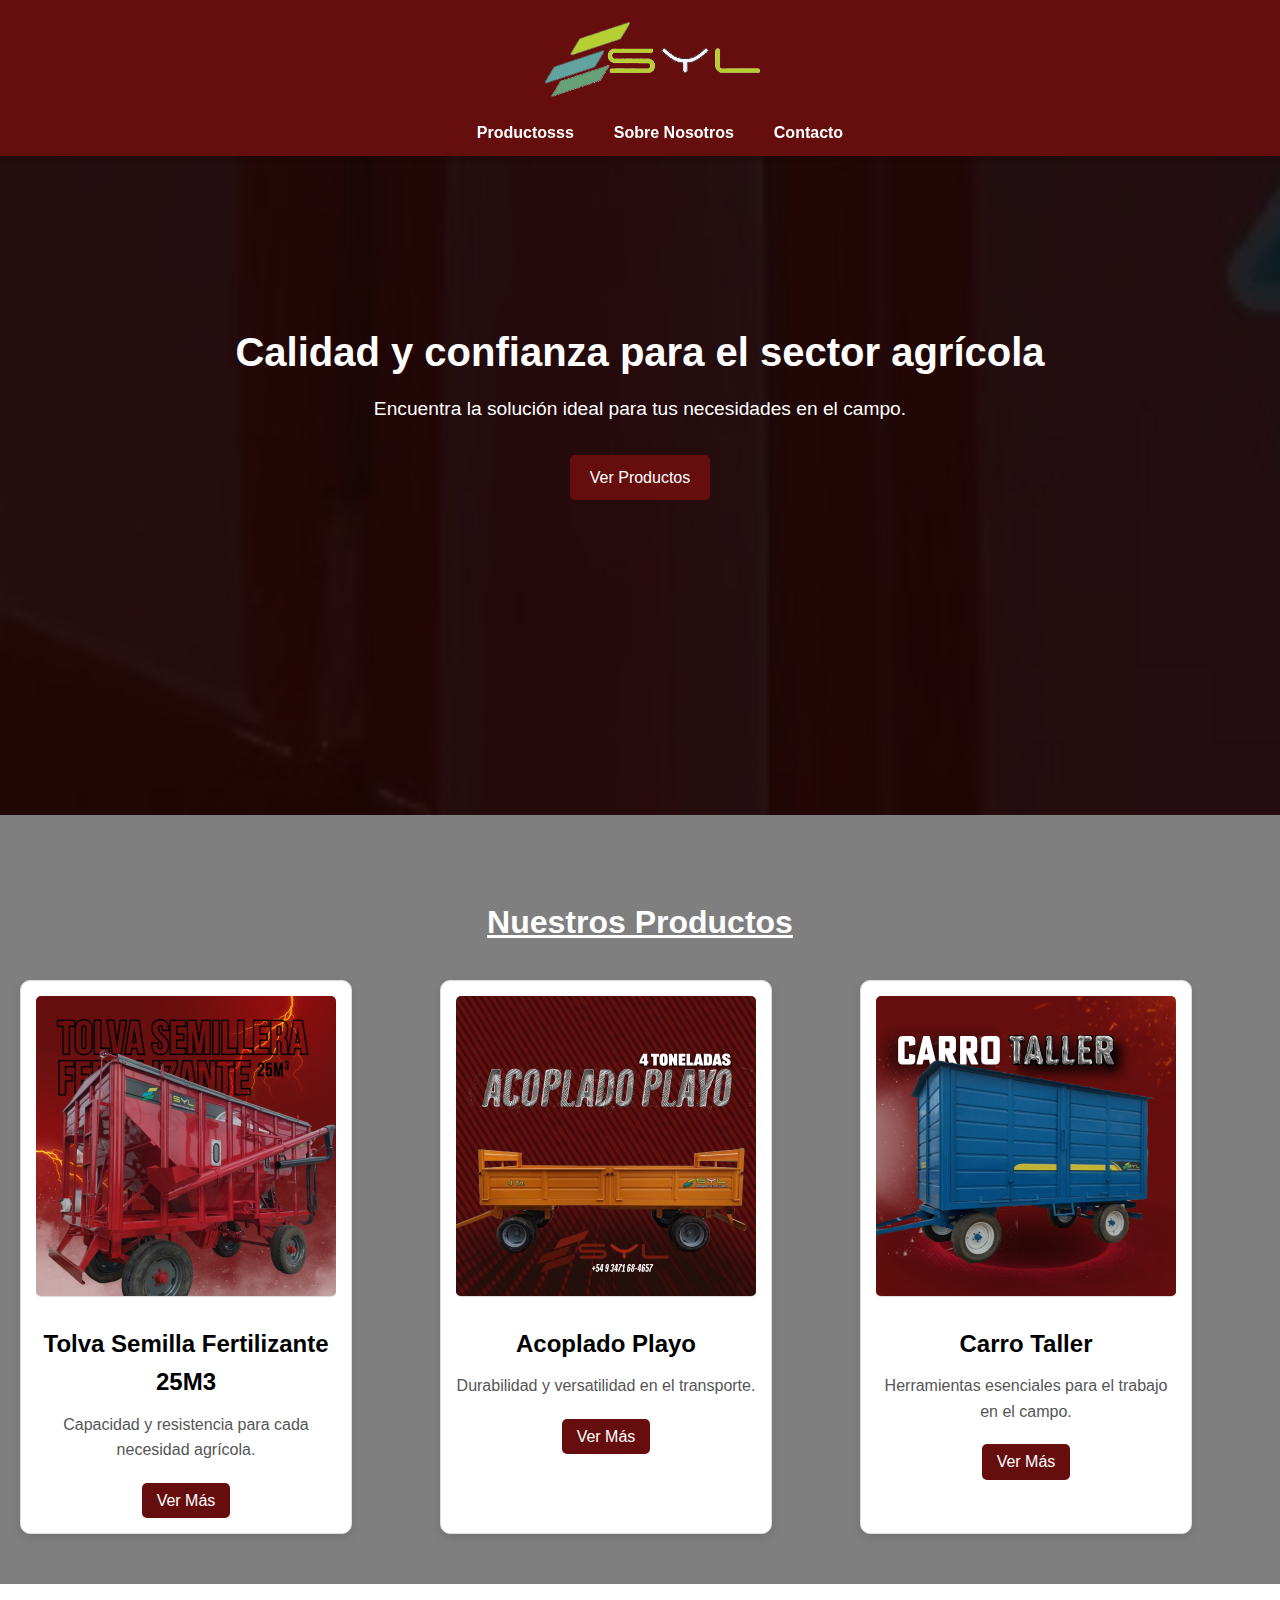
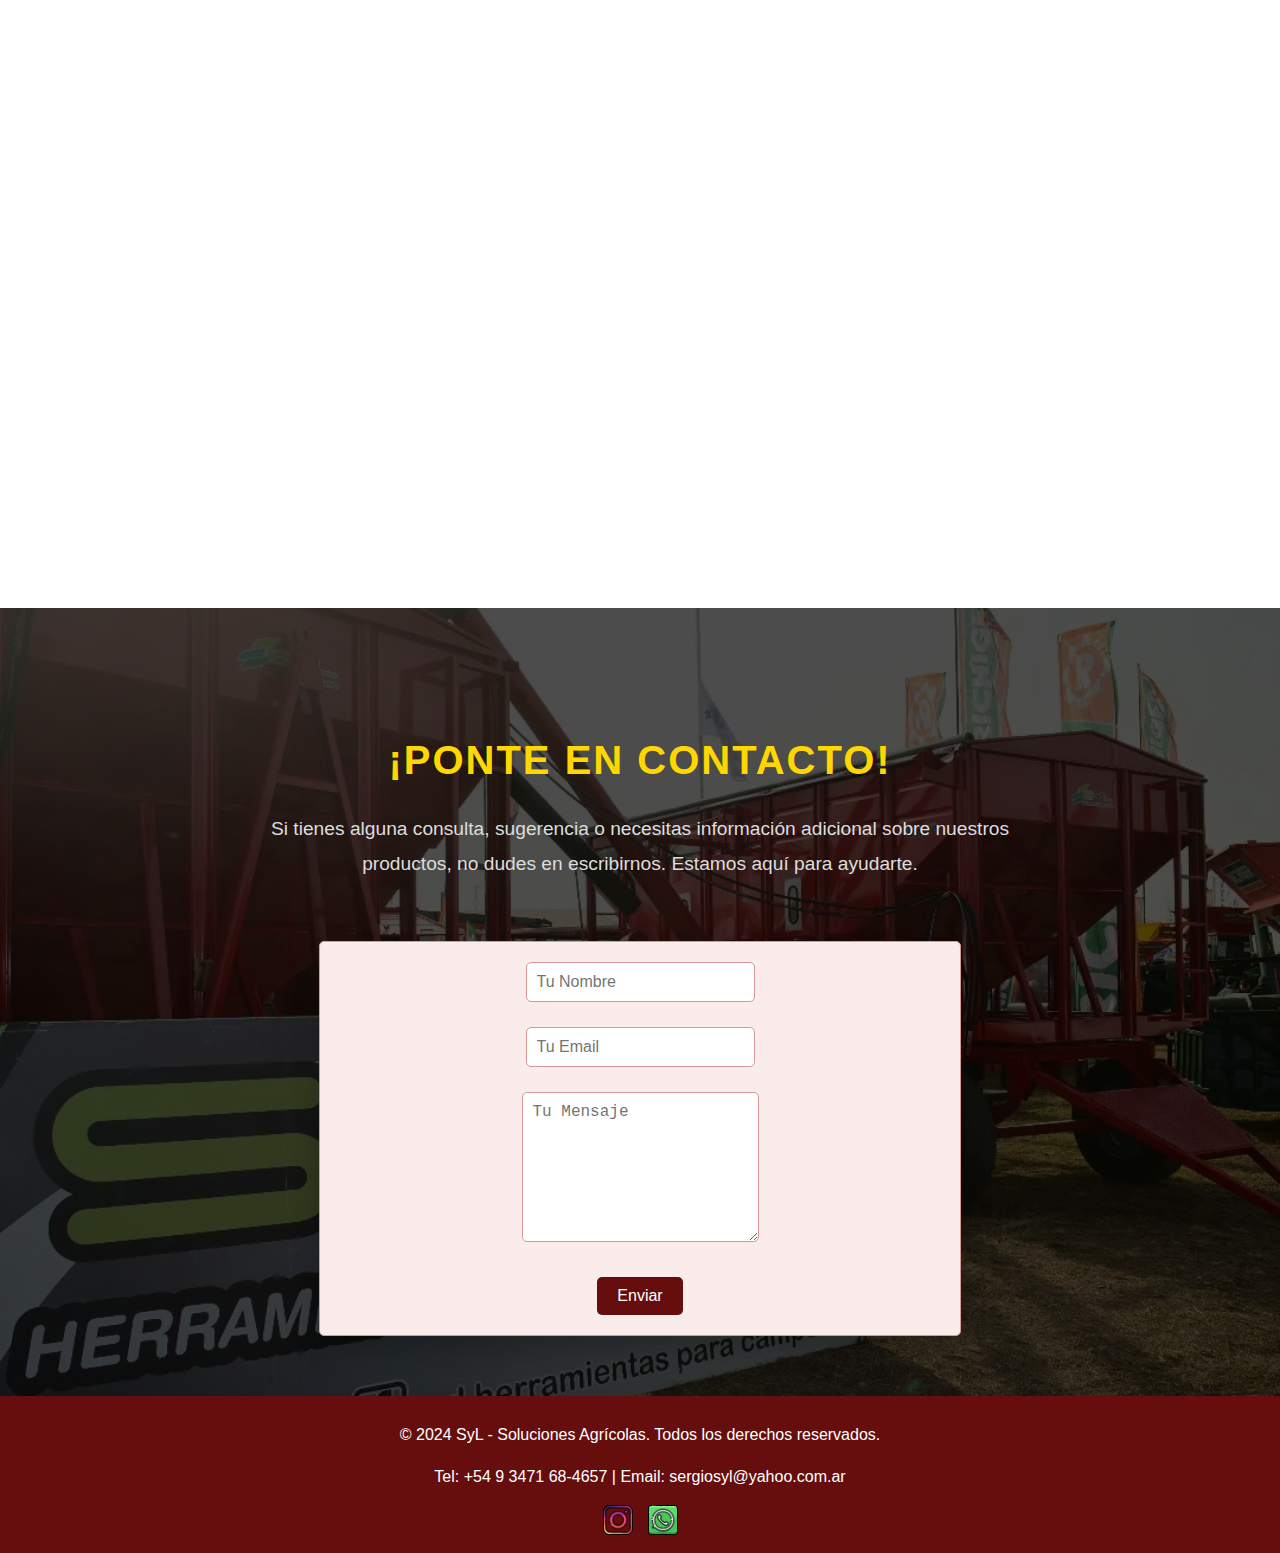
==== commit ef6812dc: "hollaa" ====
--- a/index.html
+++ b/index.html
@@ -18,7 +18,7 @@
         </div>
         <nav>
             <ul class="menu">
-                <li><a href="#productos">Productos</a></li>
+                <li><a href="#productos">Productosss</a></li>
                 <li><a href="#nosotros">Sobre Nosotros</a></li>
                 <li><a href="#contacto">Contacto</a></li>
             </ul>
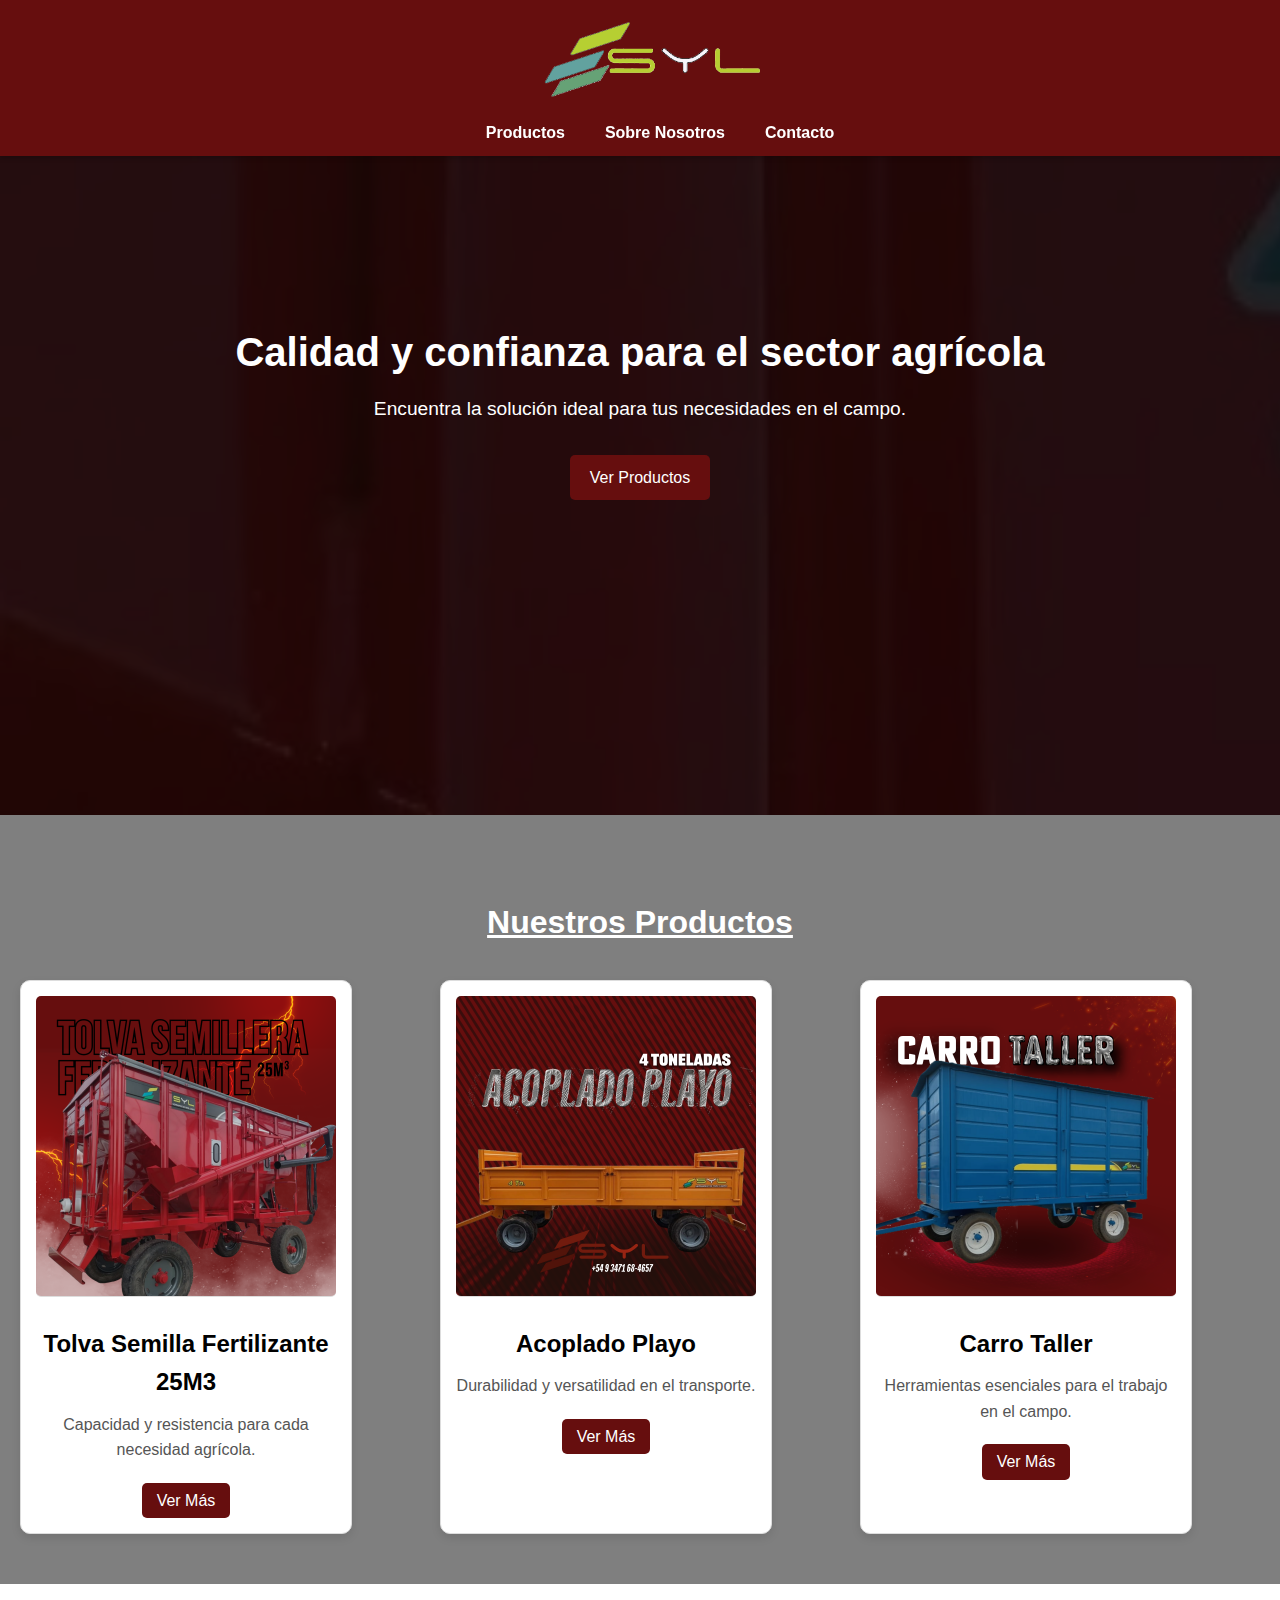
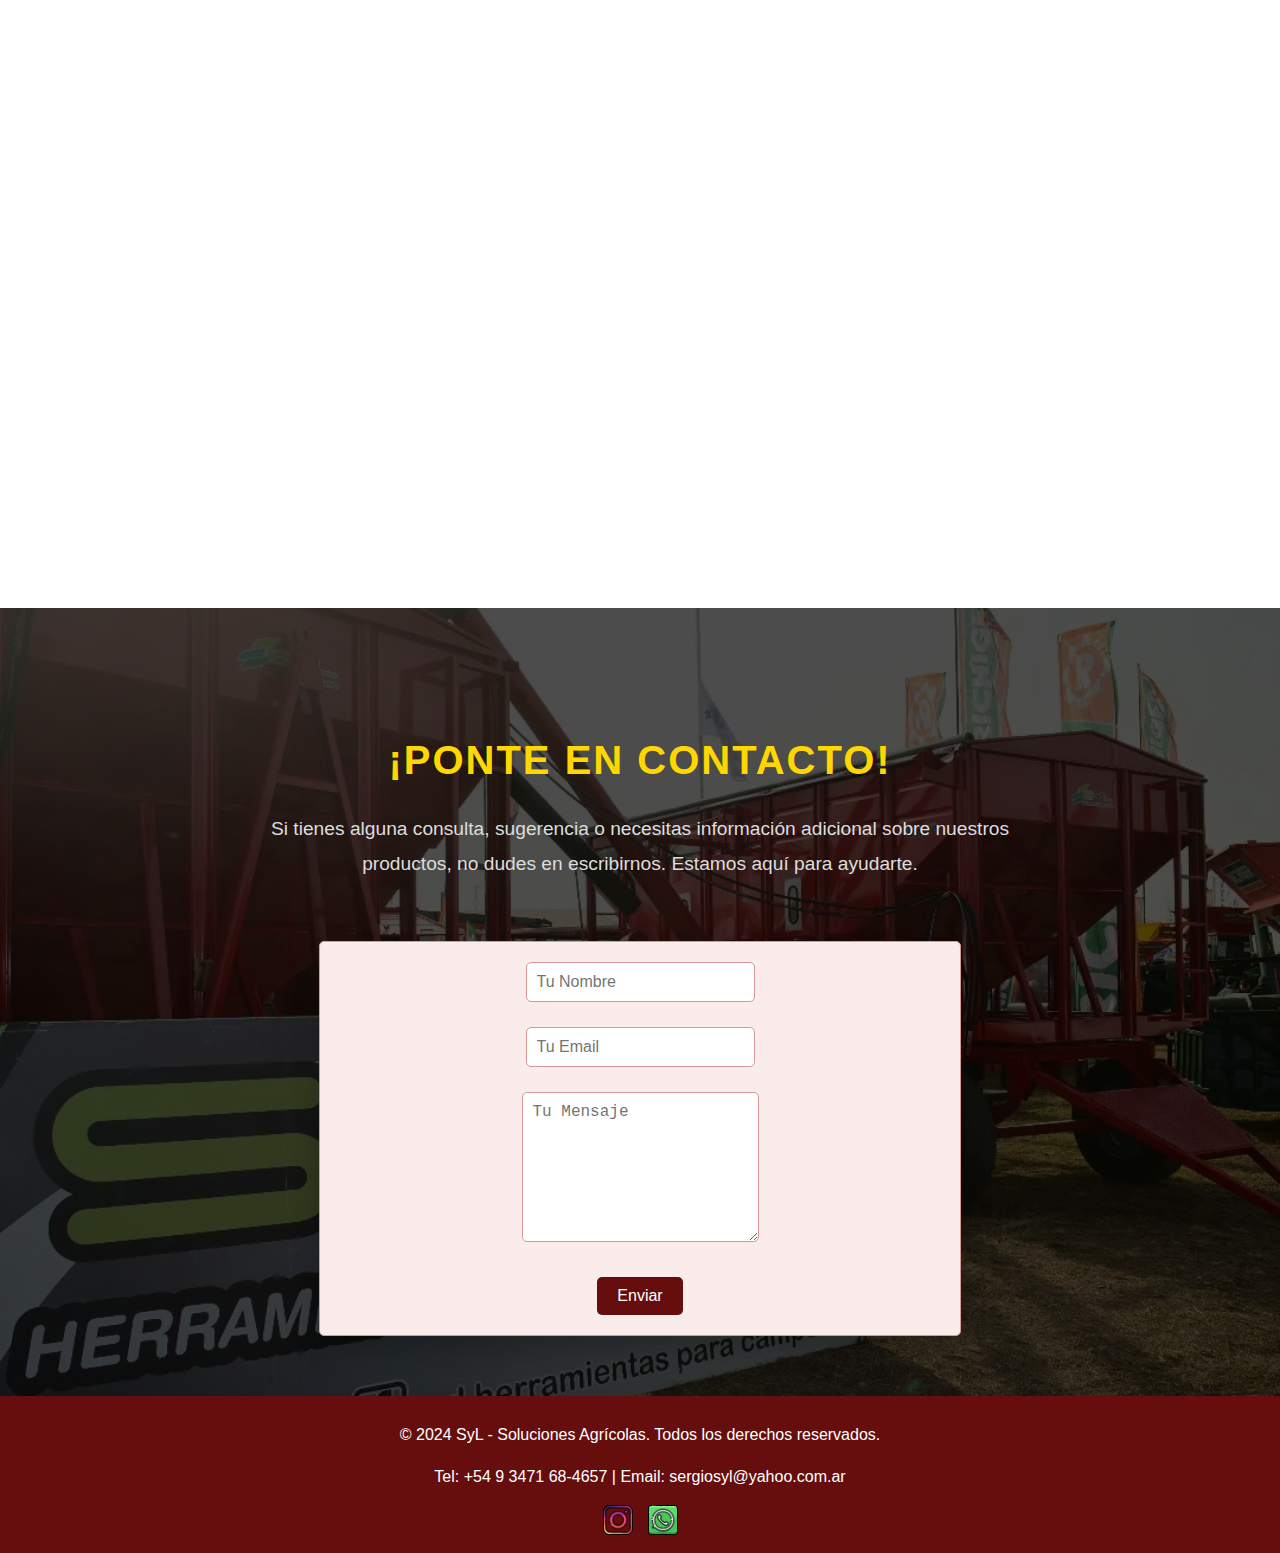
==== commit aae07e48: "upgrade productos" ====
--- a/index.html
+++ b/index.html
@@ -18,7 +18,7 @@
         </div>
         <nav>
             <ul class="menu">
-                <li><a href="#productos">Productosss</a></li>
+                <li><a href="#productos">Productos</a></li>
                 <li><a href="#nosotros">Sobre Nosotros</a></li>
                 <li><a href="#contacto">Contacto</a></li>
             </ul>
